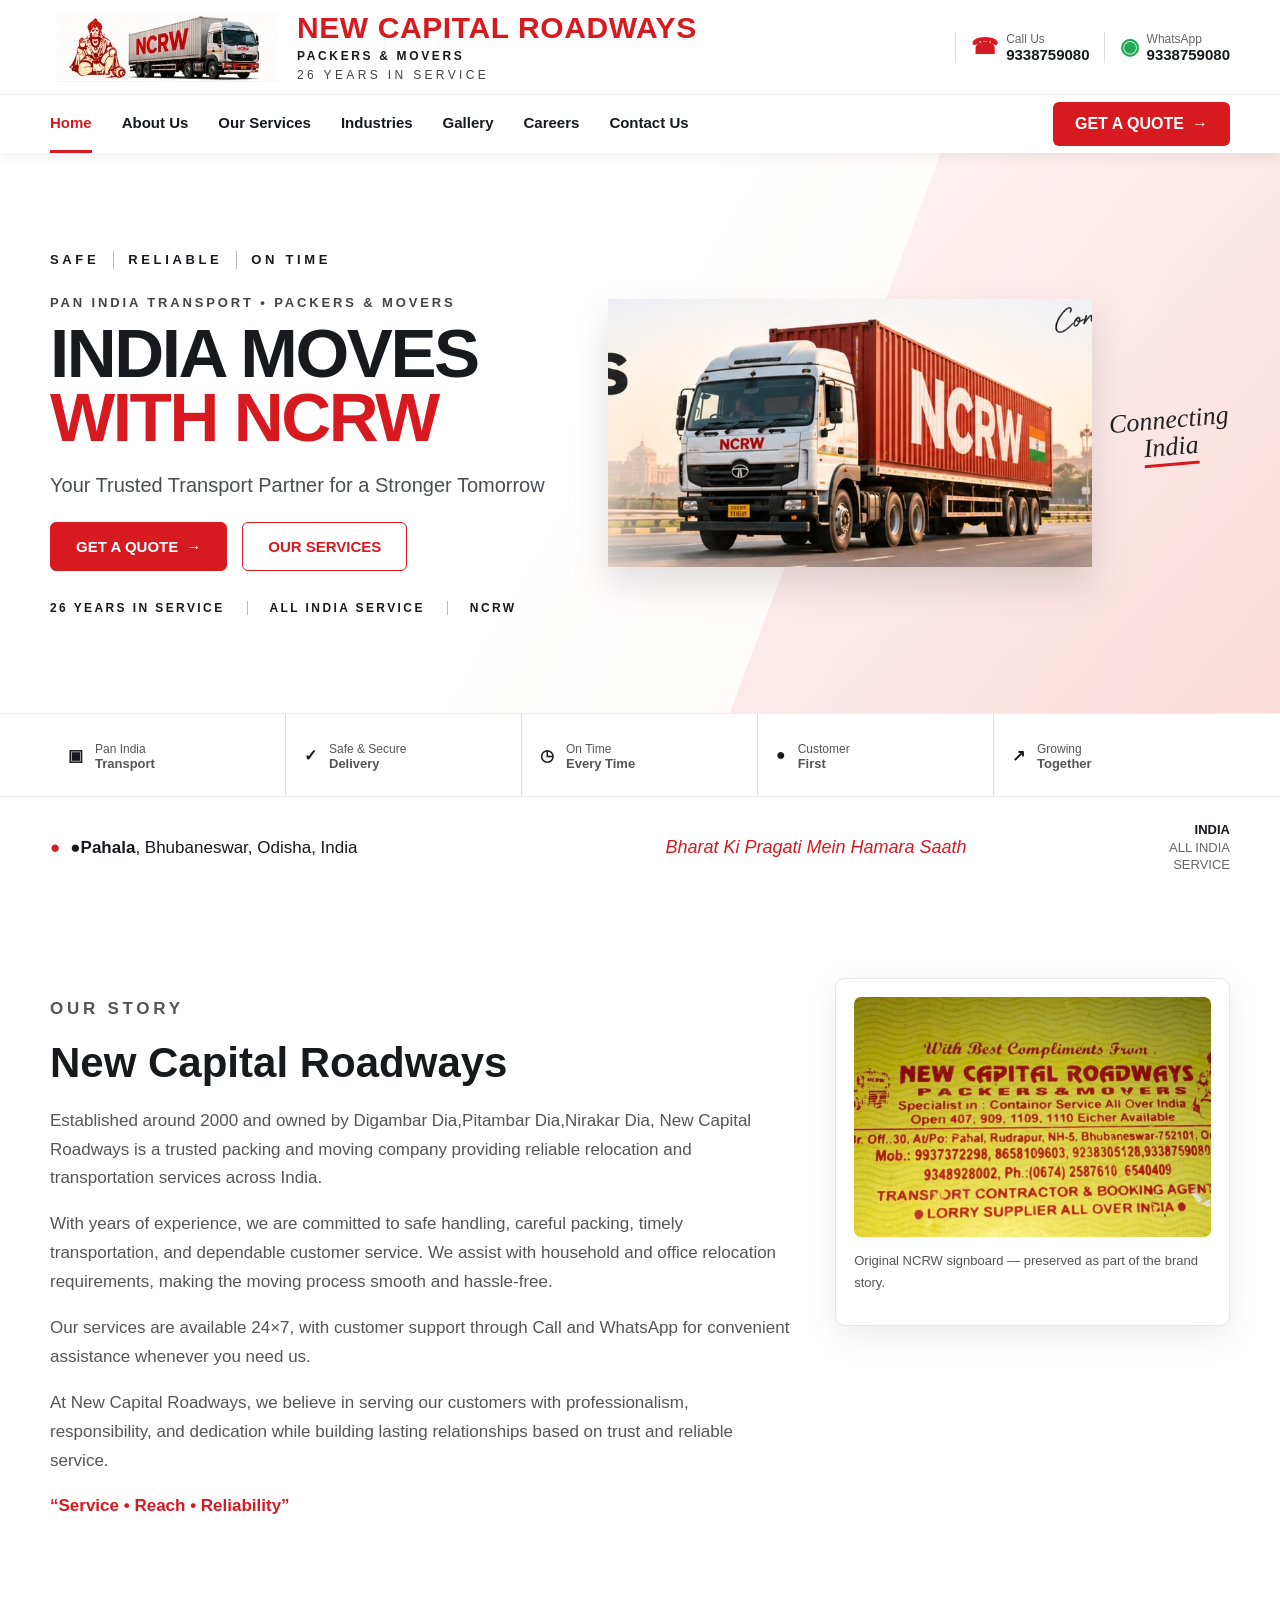
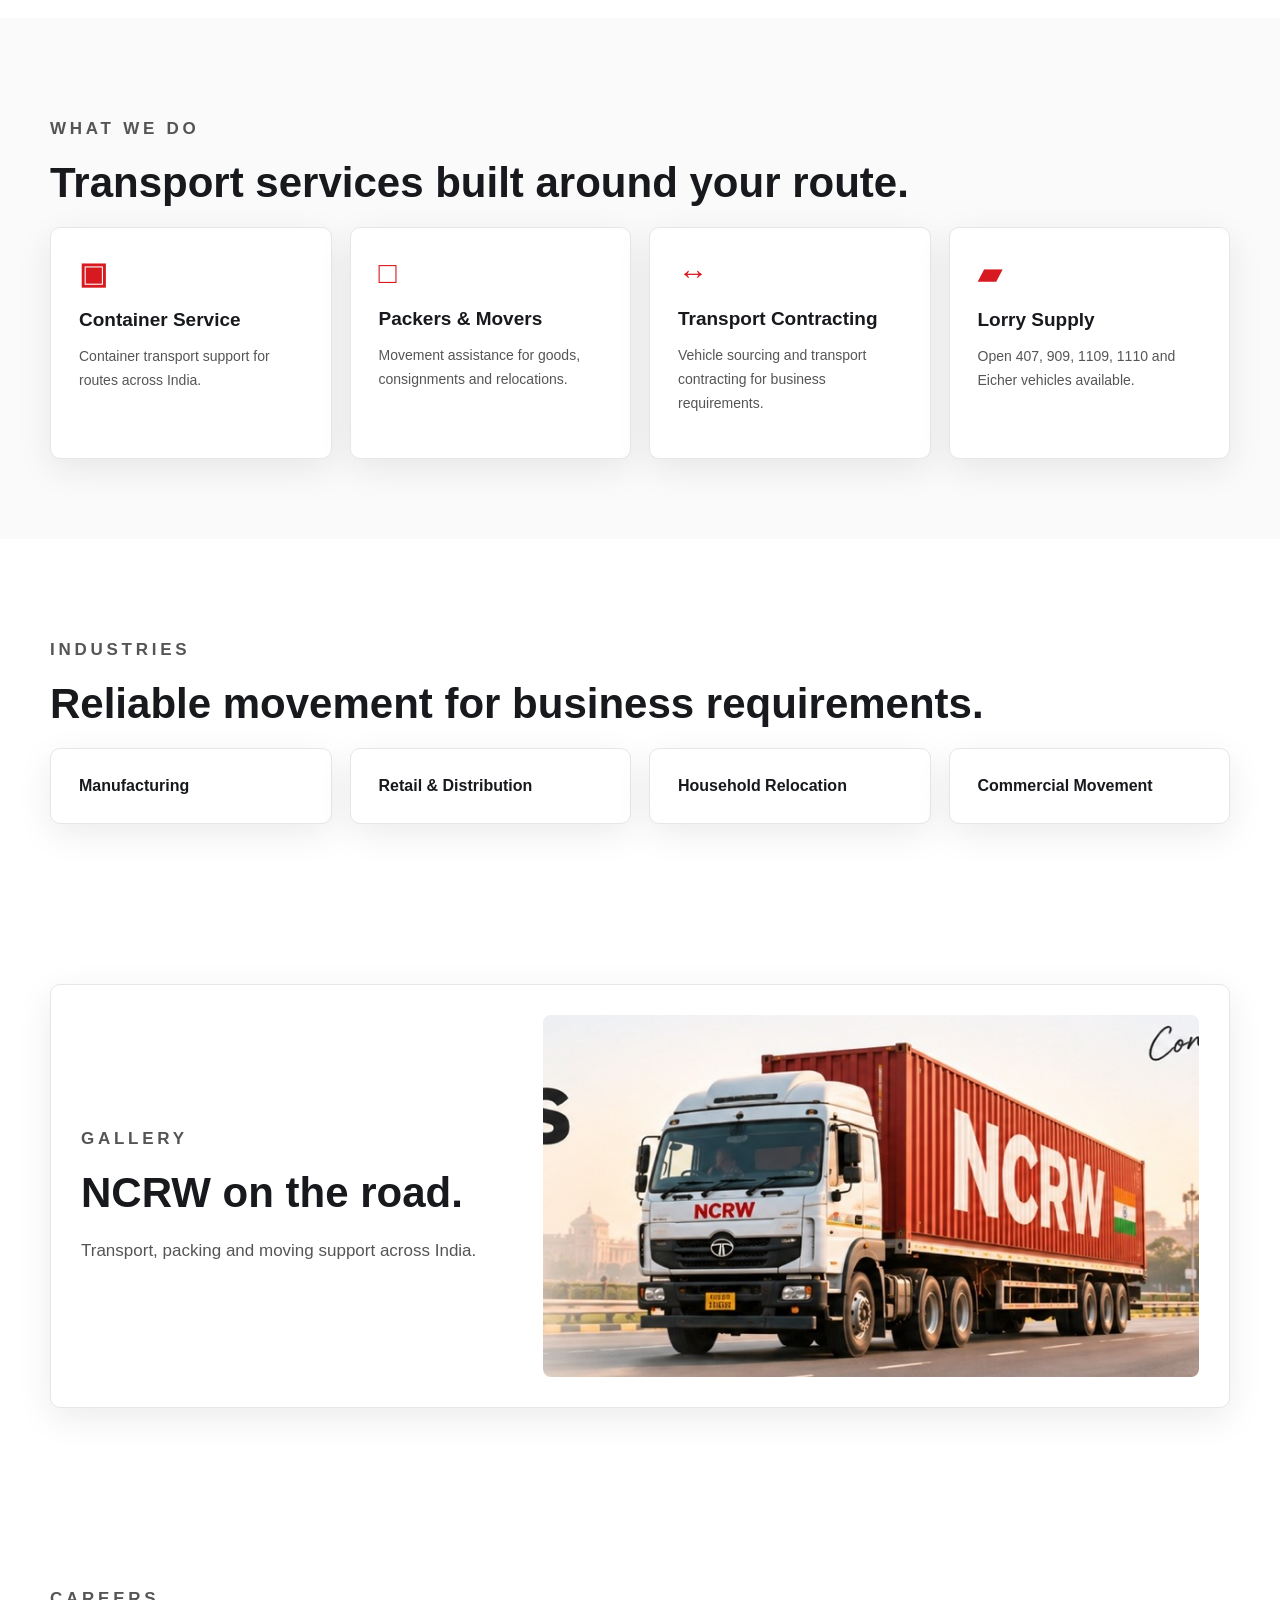
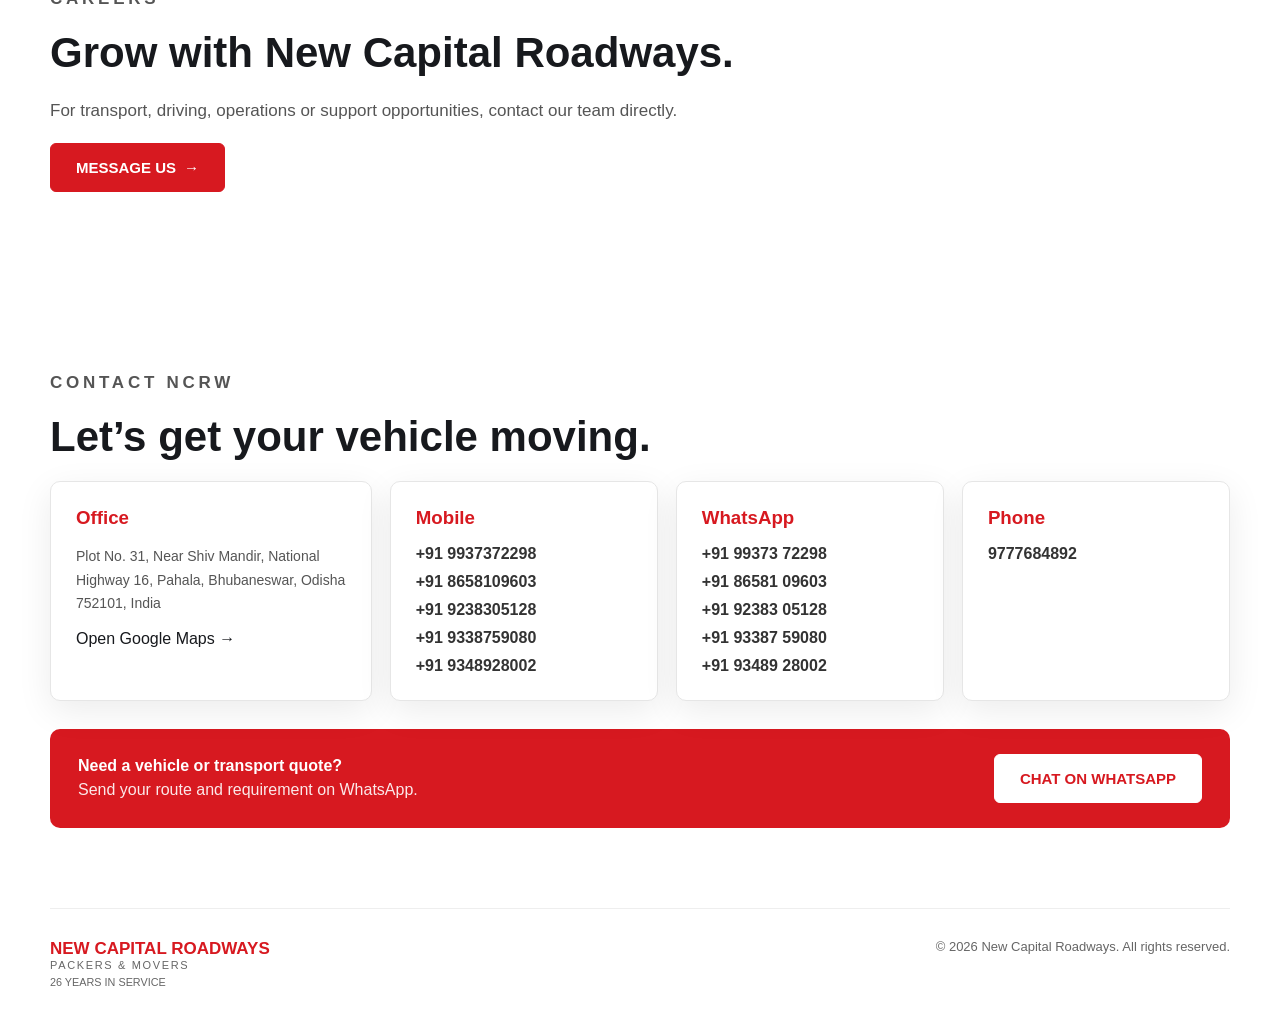
==== index.html @ 682c8ad9 "Update index.html" ====
<!doctype html>
<html lang="en">
<head>
  <meta charset="utf-8">
  <meta name="viewport" content="width=device-width, initial-scale=1">
  <title>New Capital Roadways | Packers & Movers</title>
  <meta name="description" content="New Capital Roadways Packers & Movers — container service, transport contractor, booking agent and lorry supplier across India.">
  <meta name="keywords" content="New Capital Roadways, NCRW, NCRW.in, packers movers, transportation, logistics">
  <meta name="robots" content="index, follow">
  <meta name="theme-color" content="#d71920">
  <link rel="stylesheet" href="style.css">
<link rel="icon" href="/favicon.ico" type="image/x-icon">
</head>
<body>
  <header class="site-header">
    <div class="topbar container">
      <a class="brand-visual" href="#top" aria-label="New Capital Roadways home">
        <img src="[data-uri]" alt="Hanuman and NCRW truck logo">
        <span class="brand-copy">
          <strong>NEW CAPITAL ROADWAYS</strong>
          <small>PACKERS &amp; MOVERS</small>
          <em>26 YEARS IN SERVICE</em>
        </span>
      </a>

      <div class="quick-contact">
        <a class="quick-item call" data-phone href="tel:+919338759080">
          <span class="quick-icon">☎</span>
          <span><small>Call Us</small><b>9338759080</b></span>
        </a>
        <a class="quick-item whatsapp" data-whatsapp href="https://wa.me/919338759080" target="_blank" rel="noopener">
          <span class="quick-icon">◉</span>
          <span><small>WhatsApp</small><b>9338759080</b></span>
        </a>
      </div>

      <button class="menu-btn" aria-label="Open menu" aria-expanded="false">☰</button>
    </div>

    <nav class="main-nav">
      <div class="container nav-inner">
        <div class="nav-links" aria-label="Main navigation">
          <a class="active" href="#top">Home</a>
          <a href="#about">About Us</a>
          <a href="#services">Our Services</a>
          <a href="#industries">Industries</a>
          <a href="#gallery">Gallery</a>
          <a href="#careers">Careers</a>
          <a href="#contact">Contact Us</a>
        </div>
        <a class="nav-quote" data-whatsapp href="https://wa.me/919338759080" target="_blank" rel="noopener">GET A QUOTE <span>→</span></a>
      </div>
    </nav>
  </header>

  <main id="top">
    <section class="hero">
      <div class="hero-bg-shape"></div>
      <div class="container hero-grid">
        <div class="hero-copy">
          <div class="trust-line"><span>SAFE</span><i></i><span>RELIABLE</span><i></i><span>ON TIME</span></div>
          <p class="hero-kicker">PAN INDIA TRANSPORT • PACKERS &amp; MOVERS</p>
          <h1>INDIA MOVES<br><span>WITH NCRW</span></h1>
          <p class="hero-sub">Your Trusted Transport Partner for a Stronger Tomorrow</p>
          <div class="hero-actions">
            <a class="btn primary" data-whatsapp href="https://wa.me/919338759080" target="_blank" rel="noopener">GET A QUOTE <span>→</span></a>
            <a class="btn secondary" href="#services">OUR SERVICES</a>
          </div>
          <div class="hero-service-line">
            <span>26 YEARS IN SERVICE</span>
            <span>ALL INDIA SERVICE</span>
            <span>NCRW</span>
          </div>
        </div>

        <div class="hero-visual">
          <img src="[data-uri]" alt="NCRW container truck on an Indian road">
          <div class="connecting">Connecting<br><span>India</span></div>
        </div>
      </div>
    </section>

    <section class="feature-strip">
      <div class="container feature-grid">
        <div><b>▣</b><span>Pan India<br><strong>Transport</strong></span></div>
        <div><b>✓</b><span>Safe &amp; Secure<br><strong>Delivery</strong></span></div>
        <div><b>◷</b><span>On Time<br><strong>Every Time</strong></span></div>
        <div><b>●</b><span>Customer<br><strong>First</strong></span></div>
        <div><b>↗</b><span>Growing<br><strong>Together</strong></span></div>
      </div>
    </section>

    <section class="location-banner">
      <div class="container location-inner">
        <div class="location"><span>●</span><strong>Pahala</strong>, Bhubaneswar, Odisha, India</div>
        <div class="slogan">Bharat Ki Pragati Mein Hamara Saath</div>
        <div class="india-service">INDIA<br><span>ALL INDIA<br>SERVICE</span></div>
      </div>
    </section>

    <section id="about" class="section">
      <div class="container two-col">
        <div>
          <p class="section-kicker">OUR STORY</p>
          <h2>New Capital Roadways</h2>
          <p>Established around 2000 and owned by Digambar Dia,Pitambar Dia,Nirakar Dia, New Capital Roadways is a trusted packing and moving company providing reliable relocation and transportation services across India.</p>
          <p>With years of experience, we are committed to safe handling, careful packing, timely transportation, and dependable customer service. We assist with household and office relocation requirements, making the moving process smooth and hassle-free.</p>
          <p>Our services are available 24×7, with customer support through Call and WhatsApp for convenient assistance whenever you need us.</p>
          <p>At New Capital Roadways, we believe in serving our customers with professionalism, responsibility, and dedication while building lasting relationships based on trust and reliable service.</p>
          <p class="quote">“Service • Reach • Reliability”</p>
        </div>
        <aside class="legacy-card">
          <img src="original-signboard.jpg" alt="Original New Capital Roadways signboard">
          <p>Original NCRW signboard — preserved as part of the brand story.</p>
        </aside>
      </div>
    </section>

    <section id="services" class="section section-light">
      <div class="container">
        <p class="section-kicker">WHAT WE DO</p>
        <h2>Transport services built around your route.</h2>
        <div class="cards">
          <article class="service-card"><div class="icon">▣</div><h3>Container Service</h3><p>Container transport support for routes across India.</p></article>
          <article class="service-card"><div class="icon">□</div><h3>Packers &amp; Movers</h3><p>Movement assistance for goods, consignments and relocations.</p></article>
          <article class="service-card"><div class="icon">↔</div><h3>Transport Contracting</h3><p>Vehicle sourcing and transport contracting for business requirements.</p></article>
          <article class="service-card"><div class="icon">▰</div><h3>Lorry Supply</h3><p>Open 407, 909, 1109, 1110 and Eicher vehicles available.</p></article>
        </div>
      </div>
    </section>

    <section id="industries" class="section industries">
      <div class="container">
        <p class="section-kicker">INDUSTRIES</p>
        <h2>Reliable movement for business requirements.</h2>
        <div class="industry-grid">
          <div>Manufacturing</div><div>Retail &amp; Distribution</div><div>Household Relocation</div><div>Commercial Movement</div>
        </div>
      </div>
    </section>

    <section id="gallery" class="section gallery-section">
      <div class="container gallery-box">
        <div>
          <p class="section-kicker">GALLERY</p>
          <h2>NCRW on the road.</h2>
          <p>Transport, packing and moving support across India.</p>
        </div>
        <img src="[data-uri]" alt="NCRW container truck">
      </div>
    </section>

    <section id="careers" class="section careers">
      <div class="container">
        <p class="section-kicker">CAREERS</p>
        <h2>Grow with New Capital Roadways.</h2>
        <p>For transport, driving, operations or support opportunities, contact our team directly.</p>
        <a class="btn primary" data-whatsapp href="https://wa.me/919338759080" target="_blank" rel="noopener">MESSAGE US <span>→</span></a>
      </div>
    </section>

    <section id="contact" class="section contact-section">
      <div class="container">
        <p class="section-kicker">CONTACT NCRW</p>
        <h2>Let’s get your vehicle moving.</h2>
        <div class="contact-grid">
          <div class="contact-card">
            <h3>Office</h3>
            <p data-address>Plot No. 31, Near Shiv Mandir, National Highway 16, Pahala, Bhubaneswar, Odisha 752101</p>
            <a class="text-link" data-map href="https://maps.app.goo.gl/Yd5YJ37T7SHEsDhS8?g_st=ac" target="_blank" rel="noopener">Open Google Maps →</a>
          </div>
          <div class="contact-card">
            <h3>Mobile</h3>
            <div class="phone-list" data-phones></div>
          </div>
          <div class="contact-card">
            <h3>WhatsApp</h3>
            <div class="phone-list whatsapp-list">
              <a href="https://wa.me/919937372298" target="_blank" rel="noopener">+91 99373 72298</a>
              <a href="https://wa.me/918658109603" target="_blank" rel="noopener">+91 86581 09603</a>
              <a href="https://wa.me/919238305128" target="_blank" rel="noopener">+91 92383 05128</a>
              <a href="https://wa.me/919338759080" target="_blank" rel="noopener">+91 93387 59080</a>
              <a href="https://wa.me/919348928002" target="_blank" rel="noopener">+91 93489 28002</a>
            </div>
          </div>
          <div class="contact-card">
            <h3>Phone</h3>
            <div class="phone-list" data-landlines></div>
          </div>
        </div>

        <div class="cta">
          <div><strong>Need a vehicle or transport quote?</strong><span>Send your route and requirement on WhatsApp.</span></div>
          <a class="btn primary" data-whatsapp href="https://wa.me/919338759080" target="_blank" rel="noopener">CHAT ON WHATSAPP</a>
        </div>
      </div>
    </section>
  </main>

  <footer>
    <div class="container footer-inner">
      <div class="footer-brand"><strong>NEW CAPITAL ROADWAYS</strong><span>PACKERS &amp; MOVERS</span><small>26 YEARS IN SERVICE</small></div>
      <div>© <span id="year"></span> New Capital Roadways. All rights reserved.</div>
    </div>
  </footer>

  <script src="config.js"></script>
  <script src="script.js"></script>
</body>
</html>
---- style.css ----
:root{--red:#d71920;--dark:#17191d;--muted:#5f6368;--line:#e6e6e6;--soft:#fafafa;--white:#fff;--shadow:0 10px 35px rgba(0,0,0,.08)}
*{box-sizing:border-box}html{scroll-behavior:smooth}body{margin:0;font-family:Arial,Helvetica,sans-serif;color:var(--dark);background:#fff;overflow-x:hidden}img{max-width:100%;display:block}a{color:inherit;text-decoration:none}.container{width:min(1180px,calc(100% - 40px));margin:auto}
.site-header{position:sticky;top:0;z-index:100;background:#fff;box-shadow:0 2px 15px rgba(0,0,0,.08)}
.topbar{min-height:94px;display:flex;align-items:center;gap:20px;padding:12px 0;flex-wrap:nowrap}.brand-visual{display:flex;align-items:center;gap:12px;min-width:0;flex:1}.brand-visual>img{width:235px;height:70px;object-fit:contain;flex:none}.brand-copy{display:flex;flex-direction:column;line-height:1.05;min-width:0}.brand-copy strong{font-size:30px;letter-spacing:.02em;color:var(--red);white-space:nowrap}.brand-copy small{font-weight:700;letter-spacing:.22em;font-size:12px;margin-top:6px}.brand-copy em{font-style:normal;font-size:12px;letter-spacing:.28em;color:#444;margin-top:7px}.quick-contact{display:flex;gap:14px;flex:none}.quick-item{display:flex;align-items:center;gap:8px;padding-left:15px;border-left:1px solid #ddd;white-space:nowrap}.quick-icon{font-size:22px;color:var(--red);font-weight:700}.quick-item.whatsapp .quick-icon{color:#20a956}.quick-item small,.quick-item b{display:block}.quick-item small{font-size:12px;color:#666}.quick-item b{font-size:15px}.main-nav{border-top:1px solid #eee;background:#fff}.nav-inner{min-height:58px;display:flex;align-items:center;justify-content:space-between;gap:20px}.nav-links{display:flex;align-items:center;gap:30px}.nav-links a{font-size:15px;font-weight:700;padding:19px 0;border-bottom:3px solid transparent}.nav-links a:hover,.nav-links a.active{color:var(--red);border-color:var(--red)}.nav-quote,.btn{display:inline-flex;align-items:center;justify-content:center;gap:8px;font-weight:800;border-radius:6px}.nav-quote{background:var(--red);color:#fff;padding:13px 22px;white-space:nowrap}.menu-btn{display:none;border:0;background:var(--red);color:#fff;font-size:22px;border-radius:5px;padding:8px 11px;cursor:pointer}
.hero{position:relative;background:linear-gradient(120deg,#fff 0%,#fff 45%,#fff7f5 100%);overflow:hidden}.hero-bg-shape{position:absolute;right:-12%;top:0;width:55%;height:100%;background:linear-gradient(135deg,rgba(215,25,32,.04),rgba(215,25,32,.13));clip-path:polygon(30% 0,100% 0,100% 100%,0 100%)}.hero-grid{min-height:560px;display:grid;grid-template-columns:minmax(0,.92fr) minmax(0,1.08fr);align-items:center;gap:28px;position:relative}.hero-copy{min-width:0;position:relative;z-index:2}.trust-line{display:flex;align-items:center;gap:14px;letter-spacing:.28em;font-weight:700;font-size:13px;flex-wrap:wrap}.trust-line i{width:1px;height:18px;background:#bbb}.hero-kicker,.section-kicker{font-weight:800;letter-spacing:.22em;color:#444;font-size:13px}.hero-kicker{margin:26px 0 12px}.hero h1{font-size:clamp(50px,5.4vw,72px);line-height:.92;margin:0;font-weight:900;letter-spacing:-.035em}.hero h1 span{color:var(--red)}.hero-sub{font-size:20px;color:#4b4d52;margin:25px 0}.hero-actions{display:flex;gap:15px;flex-wrap:wrap}.btn{padding:15px 25px;border:1px solid var(--red);font-size:15px}.btn.primary{background:var(--red);color:#fff}.btn.secondary{background:#fff;color:var(--red)}.hero-service-line{display:flex;gap:22px;margin-top:30px;font-size:12px;font-weight:800;letter-spacing:.2em;flex-wrap:wrap}.hero-service-line span+span{border-left:1px solid #bbb;padding-left:22px}.hero-visual{display:grid;grid-template-columns:minmax(0,1fr) auto;align-items:center;justify-items:center;gap:18px;min-width:0;position:relative;z-index:1}.hero-visual img{display:block;width:min(100%,620px);max-height:470px;object-fit:contain;filter:drop-shadow(0 18px 18px rgba(0,0,0,.12))}.connecting{font-family:Georgia,serif;font-size:26px;line-height:1.05;font-style:italic;color:#222;text-align:center;white-space:nowrap;transform:rotate(-5deg);align-self:center}.connecting span{border-bottom:3px solid var(--red);padding-bottom:2px}
.feature-strip{border-top:1px solid #eee;border-bottom:1px solid #eee;background:#fff}.feature-grid{display:grid;grid-template-columns:repeat(5,1fr)}.feature-grid>div{padding:25px 18px;display:flex;align-items:center;gap:12px;border-right:1px solid #ddd;min-width:0}.feature-grid>div:last-child{border-right:0}.icon{font-size:30px;color:var(--red);font-weight:900}.feature-grid strong,.feature-grid span{display:block}.feature-grid strong{font-size:13px}.feature-grid span{font-size:12px;color:#555;margin-top:3px}.location-banner{background:#fff}.location-inner{display:grid;grid-template-columns:1.5fr 1fr .55fr;align-items:center;gap:25px;padding:24px 0}.location{font-size:17px;line-height:1.5}.location::before{content:'●';color:var(--red);margin-right:10px}.slogan{font-size:18px;font-style:italic;color:var(--red);text-align:center}.india-service{font-size:13px;font-weight:800;text-align:right;line-height:1.35}.india-service span{font-weight:500;color:#666}
.section{padding:80px 0}.section-light{background:var(--soft)}.two-col{display:grid;grid-template-columns:1.5fr .8fr;gap:45px;align-items:start}.section h2{font-size:42px;line-height:1.05;margin:10px 0 22px}.section p{font-size:17px;line-height:1.7;color:#555}.legacy-card,.service-card,.contact-card,.industry-grid>div,.gallery-box{border:1px solid var(--line);background:#fff;border-radius:10px;box-shadow:var(--shadow)}.legacy-card{padding:18px}.legacy-card img{width:100%;height:240px;object-fit:cover;border-radius:7px}.legacy-card p{font-size:13px}.quote{font-weight:800;color:var(--red)!important}.cards{display:grid;grid-template-columns:repeat(4,1fr);gap:18px}.service-card{padding:28px}.service-card h3{margin:18px 0 8px;font-size:19px}.service-card p{font-size:14px}.industry-grid{display:grid;grid-template-columns:repeat(4,1fr);gap:18px}.industry-grid>div{padding:28px;font-weight:800}.gallery-box{padding:30px;display:grid;grid-template-columns:.8fr 1.2fr;gap:25px;align-items:center}.gallery-box img{width:100%;max-height:380px;object-fit:contain;border-radius:8px}.contact-grid{display:grid;grid-template-columns:1.2fr 1fr 1fr 1fr;gap:18px}.contact-card{padding:25px}.contact-card h3{margin:0 0 16px;color:var(--red)}.contact-card p{font-size:14px}.phone-list{display:flex;flex-direction:column;gap:10px}.phone-list a{font-weight:700;color:#333}.phone-list a:hover{text-decoration:underline;color:var(--red)}.cta{margin-top:28px;background:var(--red);color:#fff;border-radius:10px;padding:25px 28px;display:flex;justify-content:space-between;align-items:center;gap:20px}.cta strong,.cta span{display:block}.cta span{margin-top:6px;opacity:.9}.cta .btn{background:#fff;color:var(--red);border-color:#fff}.footer-inner{padding:30px 0;display:flex;justify-content:space-between;gap:20px;border-top:1px solid #eee;font-size:13px;color:#666}.footer-brand strong,.footer-brand span,.footer-brand small{display:block}.footer-brand strong{color:var(--red);font-size:17px}.footer-brand span{font-size:11px;letter-spacing:.15em}.footer-brand small{margin-top:5px}

/* Tablet: keep the premium desktop feel, but give each block more room. */
@media (max-width:1100px){
  .container{width:min(100% - 32px,980px)}
  .topbar{gap:12px}.brand-visual>img{width:165px;height:64px}.brand-copy strong{font-size:23px}.brand-copy small{font-size:10px}.brand-copy em{font-size:10px}.quick-contact{gap:8px}.quick-item{padding-left:9px}.quick-item b{font-size:13px}.nav-links{gap:18px}.nav-links a{font-size:14px}.nav-quote{padding:12px 16px}
  .hero-grid{grid-template-columns:minmax(0,1fr) minmax(0,1fr);min-height:500px;gap:20px}.hero h1{font-size:clamp(46px,6.5vw,62px)}.hero-sub{font-size:18px}.hero-visual{grid-template-columns:minmax(0,1fr) auto;gap:10px}.hero-visual img{max-height:400px}.connecting{font-size:20px}
  .feature-grid{grid-template-columns:repeat(3,1fr)}.feature-grid>div:nth-child(3){border-right:0}.feature-grid>div:nth-child(4),.feature-grid>div:nth-child(5){border-top:1px solid #ddd}.location-inner{grid-template-columns:1fr 1fr}.india-service{text-align:left}.slogan{text-align:right}
  .cards{grid-template-columns:repeat(2,1fr)}.industry-grid{grid-template-columns:repeat(2,1fr)}.contact-grid{grid-template-columns:repeat(2,1fr)}
}

/* Phone: true mobile layout — no horizontal squeezing of the desktop design. */
@media (max-width:760px){
  .container{width:calc(100% - 24px);max-width:560px}
  .site-header{position:relative}
  .topbar{min-height:0;padding:10px 0 8px;display:grid;grid-template-columns:minmax(0,1fr) auto;gap:8px 10px;align-items:center}
  .brand-visual{min-width:0;gap:7px}.brand-visual>img{width:82px;height:54px}.brand-copy strong{font-size:16px;letter-spacing:0;white-space:normal;line-height:1.05}.brand-copy small{font-size:7.5px;letter-spacing:.12em;margin-top:4px}.brand-copy em{font-size:7.5px;letter-spacing:.13em;margin-top:4px}
  .quick-contact{grid-column:1 / -1;display:grid;grid-template-columns:1fr 1fr;gap:8px;width:100%}.quick-item{border:1px solid #e5e5e5;border-radius:7px;padding:8px 6px;justify-content:center;gap:7px;background:#fff;box-shadow:0 2px 8px rgba(0,0,0,.05)}.quick-icon{font-size:19px;line-height:1}.quick-item small{font-size:9px}.quick-item b{font-size:11px}.menu-btn{display:block;align-self:center}
  .main-nav{border-top:1px solid #eee}.nav-inner{min-height:0;padding:7px 0}.nav-links{display:none;position:absolute;left:12px;right:12px;top:100%;background:#fff;box-shadow:0 12px 25px rgba(0,0,0,.15);border:1px solid #eee;border-radius:8px;padding:6px;flex-direction:column;align-items:stretch;gap:0;z-index:200}.nav-links.open{display:flex}.nav-links a{padding:12px 14px;border-bottom:1px solid #eee;font-size:14px}.nav-links a:last-child{border-bottom:0}.nav-quote{display:none}
  .hero{overflow:hidden}.hero-bg-shape{width:115%;right:-55%;height:48%;top:52%}.hero-grid{display:flex;flex-direction:column;min-height:0;gap:0;padding:38px 0 0}.hero-copy{width:100%;text-align:left}.trust-line{font-size:9px;gap:7px;letter-spacing:.14em}.trust-line i{height:12px}.hero-kicker{font-size:9px;letter-spacing:.11em;margin:16px 0 10px}.hero h1{font-size:clamp(38px,11vw,48px);line-height:.94;letter-spacing:-.04em}.hero-sub{font-size:15px;line-height:1.45;margin:16px 0}.hero-actions{display:grid;grid-template-columns:1fr 1fr;gap:9px}.hero-actions .btn{width:100%;padding:12px 10px;font-size:13px}.hero-service-line{gap:0;justify-content:space-between;margin-top:18px;font-size:8px;letter-spacing:.08em;line-height:1.4}.hero-service-line span+span{padding-left:7px}.hero-visual{width:100%;margin-top:14px;display:flex;flex-direction:column;gap:8px;justify-content:center;align-items:center}.hero-visual img{width:100%;max-height:none;height:auto;max-width:520px}.connecting{font-size:20px;line-height:1.05;transform:none;white-space:normal;text-align:center;margin:0 auto 4px}.connecting span{padding-bottom:1px;border-bottom-width:2px}
  .feature-grid{grid-template-columns:1fr 1fr}.feature-grid>div{padding:15px 10px;gap:8px;border-right:1px solid #ddd!important;border-top:0!important}.feature-grid>div:nth-child(2n){border-right:0!important}.feature-grid>div:nth-child(n+3){border-top:1px solid #ddd!important}.feature-grid>div:last-child{grid-column:1 / -1;border-right:0!important}.feature-grid span{font-size:10px}.feature-grid strong{font-size:11px}.feature-grid b{font-size:22px;color:var(--red)}
  .location-inner{display:flex;flex-direction:column;align-items:flex-start;gap:12px;padding:18px 0}.location{font-size:14px}.slogan{font-size:18px;text-align:left}.india-service{text-align:left;font-size:12px}
  .section{padding:52px 0}.section h2{font-size:30px}.section p{font-size:15px;line-height:1.65}.two-col,.gallery-box{grid-template-columns:1fr}.legacy-card img{height:200px}.cards,.industry-grid,.contact-grid{grid-template-columns:1fr}.service-card,.contact-card{padding:20px}.cta{padding:20px 17px;flex-direction:column;align-items:stretch}.cta .btn{width:100%}.footer-inner{flex-direction:column;padding:25px 0}
}

@media (max-width:390px){
  .container{width:calc(100% - 18px)}.brand-visual>img{width:72px}.brand-copy strong{font-size:14px}.brand-copy small,.brand-copy em{font-size:7px}.quick-item b{font-size:10px}.hero-grid{padding-top:30px}.hero h1{font-size:38px}.hero-actions{grid-template-columns:1fr}.hero-service-line{font-size:7.5px}.hero-visual img{max-height:270px;object-fit:contain}.connecting{font-size:17px}.feature-grid>div{padding:13px 8px}
}
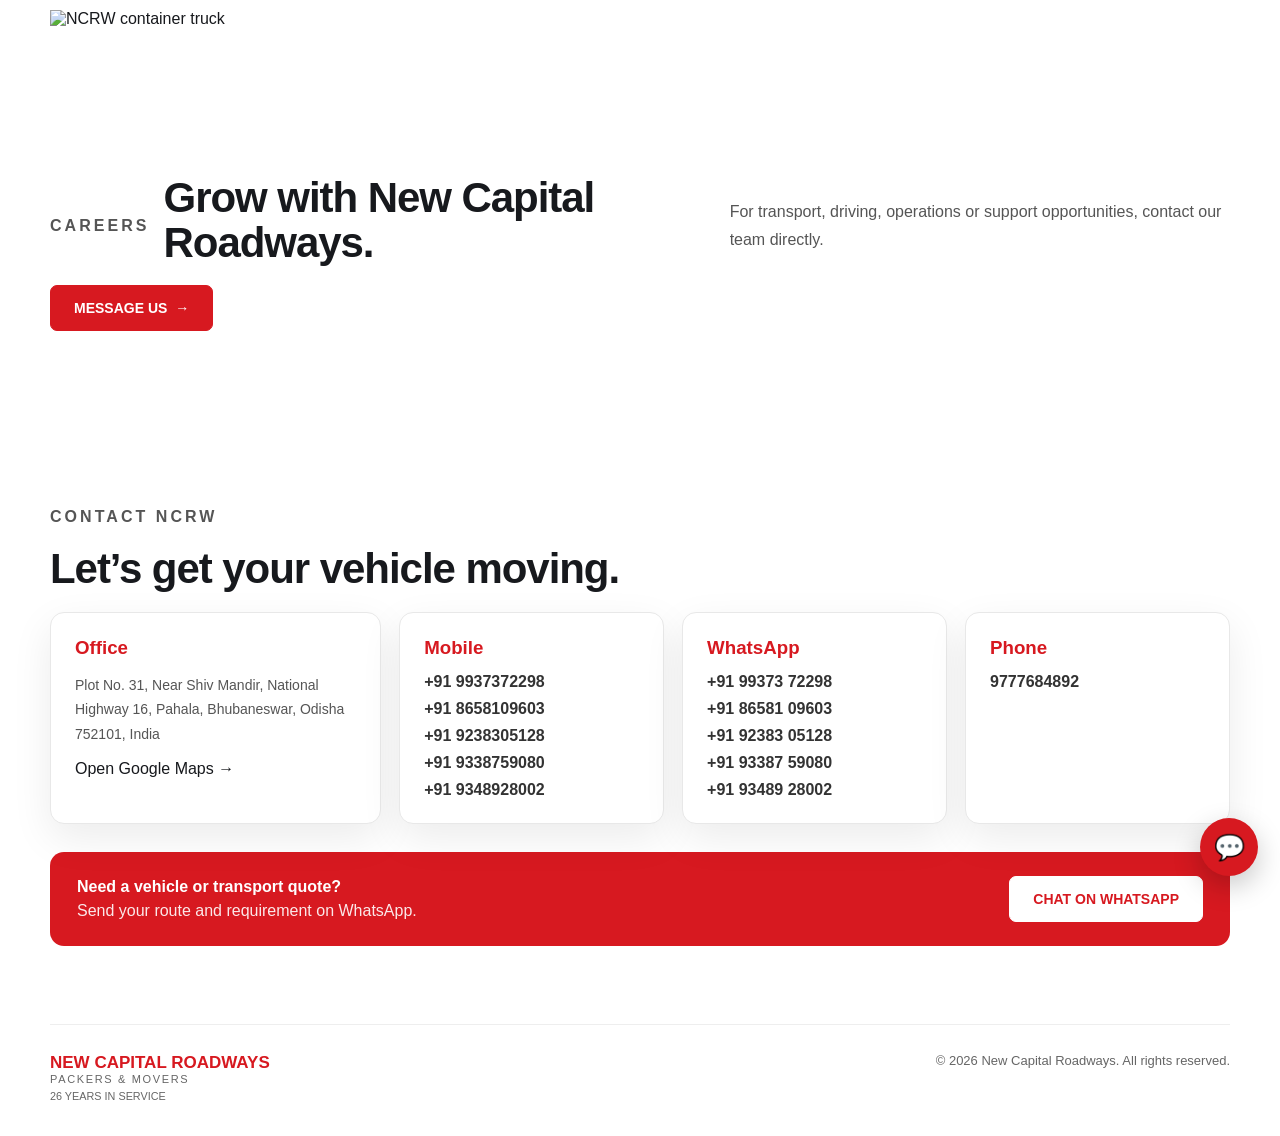
==== commit bd3961b3: "Add files via upload" ====
--- a/index.html
+++ b/index.html
@@ -9,144 +9,14 @@
   <meta name="robots" content="index, follow">
   <meta name="theme-color" content="#d71920">
   <link rel="stylesheet" href="style.css">
-<link rel="icon" href="/favicon.ico" type="image/x-icon">
+  <link rel="stylesheet" href="chatbot.css">
+  <link rel="icon" href="favicon.ico" type="image/x-icon">
 </head>
 <body>
   <header class="site-header">
     <div class="topbar container">
       <a class="brand-visual" href="#top" aria-label="New Capital Roadways home">
-        <img src="[data-uri]" alt="Hanuman and NCRW truck logo">
-        <span class="brand-copy">
-          <strong>NEW CAPITAL ROADWAYS</strong>
-          <small>PACKERS &amp; MOVERS</small>
-          <em>26 YEARS IN SERVICE</em>
-        </span>
-      </a>
-
-      <div class="quick-contact">
-        <a class="quick-item call" data-phone href="tel:+919338759080">
-          <span class="quick-icon">☎</span>
-          <span><small>Call Us</small><b>9338759080</b></span>
-        </a>
-        <a class="quick-item whatsapp" data-whatsapp href="https://wa.me/919338759080" target="_blank" rel="noopener">
-          <span class="quick-icon">◉</span>
-          <span><small>WhatsApp</small><b>9338759080</b></span>
-        </a>
-      </div>
-
-      <button class="menu-btn" aria-label="Open menu" aria-expanded="false">☰</button>
-    </div>
-
-    <nav class="main-nav">
-      <div class="container nav-inner">
-        <div class="nav-links" aria-label="Main navigation">
-          <a class="active" href="#top">Home</a>
-          <a href="#about">About Us</a>
-          <a href="#services">Our Services</a>
-          <a href="#industries">Industries</a>
-          <a href="#gallery">Gallery</a>
-          <a href="#careers">Careers</a>
-          <a href="#contact">Contact Us</a>
-        </div>
-        <a class="nav-quote" data-whatsapp href="https://wa.me/919338759080" target="_blank" rel="noopener">GET A QUOTE <span>→</span></a>
-      </div>
-    </nav>
-  </header>
-
-  <main id="top">
-    <section class="hero">
-      <div class="hero-bg-shape"></div>
-      <div class="container hero-grid">
-        <div class="hero-copy">
-          <div class="trust-line"><span>SAFE</span><i></i><span>RELIABLE</span><i></i><span>ON TIME</span></div>
-          <p class="hero-kicker">PAN INDIA TRANSPORT • PACKERS &amp; MOVERS</p>
-          <h1>INDIA MOVES<br><span>WITH NCRW</span></h1>
-          <p class="hero-sub">Your Trusted Transport Partner for a Stronger Tomorrow</p>
-          <div class="hero-actions">
-            <a class="btn primary" data-whatsapp href="https://wa.me/919338759080" target="_blank" rel="noopener">GET A QUOTE <span>→</span></a>
-            <a class="btn secondary" href="#services">OUR SERVICES</a>
-          </div>
-          <div class="hero-service-line">
-            <span>26 YEARS IN SERVICE</span>
-            <span>ALL INDIA SERVICE</span>
-            <span>NCRW</span>
-          </div>
-        </div>
-
-        <div class="hero-visual">
-          <img src="[data-uri]" alt="NCRW container truck on an Indian road">
-          <div class="connecting">Connecting<br><span>India</span></div>
-        </div>
-      </div>
-    </section>
-
-    <section class="feature-strip">
-      <div class="container feature-grid">
-        <div><b>▣</b><span>Pan India<br><strong>Transport</strong></span></div>
-        <div><b>✓</b><span>Safe &amp; Secure<br><strong>Delivery</strong></span></div>
-        <div><b>◷</b><span>On Time<br><strong>Every Time</strong></span></div>
-        <div><b>●</b><span>Customer<br><strong>First</strong></span></div>
-        <div><b>↗</b><span>Growing<br><strong>Together</strong></span></div>
-      </div>
-    </section>
-
-    <section class="location-banner">
-      <div class="container location-inner">
-        <div class="location"><span>●</span><strong>Pahala</strong>, Bhubaneswar, Odisha, India</div>
-        <div class="slogan">Bharat Ki Pragati Mein Hamara Saath</div>
-        <div class="india-service">INDIA<br><span>ALL INDIA<br>SERVICE</span></div>
-      </div>
-    </section>
-
-    <section id="about" class="section">
-      <div class="container two-col">
-        <div>
-          <p class="section-kicker">OUR STORY</p>
-          <h2>New Capital Roadways</h2>
-          <p>Established around 2000 and owned by Digambar Dia,Pitambar Dia,Nirakar Dia, New Capital Roadways is a trusted packing and moving company providing reliable relocation and transportation services across India.</p>
-          <p>With years of experience, we are committed to safe handling, careful packing, timely transportation, and dependable customer service. We assist with household and office relocation requirements, making the moving process smooth and hassle-free.</p>
-          <p>Our services are available 24×7, with customer support through Call and WhatsApp for convenient assistance whenever you need us.</p>
-          <p>At New Capital Roadways, we believe in serving our customers with professionalism, responsibility, and dedication while building lasting relationships based on trust and reliable service.</p>
-          <p class="quote">“Service • Reach • Reliability”</p>
-        </div>
-        <aside class="legacy-card">
-          <img src="original-signboard.jpg" alt="Original New Capital Roadways signboard">
-          <p>Original NCRW signboard — preserved as part of the brand story.</p>
-        </aside>
-      </div>
-    </section>
-
-    <section id="services" class="section section-light">
-      <div class="container">
-        <p class="section-kicker">WHAT WE DO</p>
-        <h2>Transport services built around your route.</h2>
-        <div class="cards">
-          <article class="service-card"><div class="icon">▣</div><h3>Container Service</h3><p>Container transport support for routes across India.</p></article>
-          <article class="service-card"><div class="icon">□</div><h3>Packers &amp; Movers</h3><p>Movement assistance for goods, consignments and relocations.</p></article>
-          <article class="service-card"><div class="icon">↔</div><h3>Transport Contracting</h3><p>Vehicle sourcing and transport contracting for business requirements.</p></article>
-          <article class="service-card"><div class="icon">▰</div><h3>Lorry Supply</h3><p>Open 407, 909, 1109, 1110 and Eicher vehicles available.</p></article>
-        </div>
-      </div>
-    </section>
-
-    <section id="industries" class="section industries">
-      <div class="container">
-        <p class="section-kicker">INDUSTRIES</p>
-        <h2>Reliable movement for business requirements.</h2>
-        <div class="industry-grid">
-          <div>Manufacturing</div><div>Retail &amp; Distribution</div><div>Household Relocation</div><div>Commercial Movement</div>
-        </div>
-      </div>
-    </section>
-
-    <section id="gallery" class="section gallery-section">
-      <div class="container gallery-box">
-        <div>
-          <p class="section-kicker">GALLERY</p>
-          <h2>NCRW on the road.</h2>
-          <p>Transport, packing and moving support across India.</p>
-        </div>
-        <img src="[data-uri]" alt="NCRW container truck">
+        <img src="assets/ncrw-truck-hero.png" alt="NCRW container truck">
       </div>
     </section>
 
@@ -204,7 +74,13 @@
     </div>
   </footer>
 
+  <div class="mobile-actions" aria-label="Quick contact">
+    <a class="call" data-phone href="tel:+919338759080">☎ CALL</a>
+    <a class="wa" data-whatsapp href="https://wa.me/919338759080" target="_blank" rel="noopener">◉ WHATSAPP</a>
+    <a class="quote" data-whatsapp href="https://wa.me/919338759080" target="_blank" rel="noopener">GET A QUOTE</a>
+  </div>
   <script src="config.js"></script>
   <script src="script.js"></script>
+  <script src="chatbot.js"></script>
 </body>
 </html>
--- a/style.css
+++ b/style.css
@@ -1,34 +1,97 @@
-:root{--red:#d71920;--dark:#17191d;--muted:#5f6368;--line:#e6e6e6;--soft:#fafafa;--white:#fff;--shadow:0 10px 35px rgba(0,0,0,.08)}
-*{box-sizing:border-box}html{scroll-behavior:smooth}body{margin:0;font-family:Arial,Helvetica,sans-serif;color:var(--dark);background:#fff;overflow-x:hidden}img{max-width:100%;display:block}a{color:inherit;text-decoration:none}.container{width:min(1180px,calc(100% - 40px));margin:auto}
-.site-header{position:sticky;top:0;z-index:100;background:#fff;box-shadow:0 2px 15px rgba(0,0,0,.08)}
-.topbar{min-height:94px;display:flex;align-items:center;gap:20px;padding:12px 0;flex-wrap:nowrap}.brand-visual{display:flex;align-items:center;gap:12px;min-width:0;flex:1}.brand-visual>img{width:235px;height:70px;object-fit:contain;flex:none}.brand-copy{display:flex;flex-direction:column;line-height:1.05;min-width:0}.brand-copy strong{font-size:30px;letter-spacing:.02em;color:var(--red);white-space:nowrap}.brand-copy small{font-weight:700;letter-spacing:.22em;font-size:12px;margin-top:6px}.brand-copy em{font-style:normal;font-size:12px;letter-spacing:.28em;color:#444;margin-top:7px}.quick-contact{display:flex;gap:14px;flex:none}.quick-item{display:flex;align-items:center;gap:8px;padding-left:15px;border-left:1px solid #ddd;white-space:nowrap}.quick-icon{font-size:22px;color:var(--red);font-weight:700}.quick-item.whatsapp .quick-icon{color:#20a956}.quick-item small,.quick-item b{display:block}.quick-item small{font-size:12px;color:#666}.quick-item b{font-size:15px}.main-nav{border-top:1px solid #eee;background:#fff}.nav-inner{min-height:58px;display:flex;align-items:center;justify-content:space-between;gap:20px}.nav-links{display:flex;align-items:center;gap:30px}.nav-links a{font-size:15px;font-weight:700;padding:19px 0;border-bottom:3px solid transparent}.nav-links a:hover,.nav-links a.active{color:var(--red);border-color:var(--red)}.nav-quote,.btn{display:inline-flex;align-items:center;justify-content:center;gap:8px;font-weight:800;border-radius:6px}.nav-quote{background:var(--red);color:#fff;padding:13px 22px;white-space:nowrap}.menu-btn{display:none;border:0;background:var(--red);color:#fff;font-size:22px;border-radius:5px;padding:8px 11px;cursor:pointer}
-.hero{position:relative;background:linear-gradient(120deg,#fff 0%,#fff 45%,#fff7f5 100%);overflow:hidden}.hero-bg-shape{position:absolute;right:-12%;top:0;width:55%;height:100%;background:linear-gradient(135deg,rgba(215,25,32,.04),rgba(215,25,32,.13));clip-path:polygon(30% 0,100% 0,100% 100%,0 100%)}.hero-grid{min-height:560px;display:grid;grid-template-columns:minmax(0,.92fr) minmax(0,1.08fr);align-items:center;gap:28px;position:relative}.hero-copy{min-width:0;position:relative;z-index:2}.trust-line{display:flex;align-items:center;gap:14px;letter-spacing:.28em;font-weight:700;font-size:13px;flex-wrap:wrap}.trust-line i{width:1px;height:18px;background:#bbb}.hero-kicker,.section-kicker{font-weight:800;letter-spacing:.22em;color:#444;font-size:13px}.hero-kicker{margin:26px 0 12px}.hero h1{font-size:clamp(50px,5.4vw,72px);line-height:.92;margin:0;font-weight:900;letter-spacing:-.035em}.hero h1 span{color:var(--red)}.hero-sub{font-size:20px;color:#4b4d52;margin:25px 0}.hero-actions{display:flex;gap:15px;flex-wrap:wrap}.btn{padding:15px 25px;border:1px solid var(--red);font-size:15px}.btn.primary{background:var(--red);color:#fff}.btn.secondary{background:#fff;color:var(--red)}.hero-service-line{display:flex;gap:22px;margin-top:30px;font-size:12px;font-weight:800;letter-spacing:.2em;flex-wrap:wrap}.hero-service-line span+span{border-left:1px solid #bbb;padding-left:22px}.hero-visual{display:grid;grid-template-columns:minmax(0,1fr) auto;align-items:center;justify-items:center;gap:18px;min-width:0;position:relative;z-index:1}.hero-visual img{display:block;width:min(100%,620px);max-height:470px;object-fit:contain;filter:drop-shadow(0 18px 18px rgba(0,0,0,.12))}.connecting{font-family:Georgia,serif;font-size:26px;line-height:1.05;font-style:italic;color:#222;text-align:center;white-space:nowrap;transform:rotate(-5deg);align-self:center}.connecting span{border-bottom:3px solid var(--red);padding-bottom:2px}
-.feature-strip{border-top:1px solid #eee;border-bottom:1px solid #eee;background:#fff}.feature-grid{display:grid;grid-template-columns:repeat(5,1fr)}.feature-grid>div{padding:25px 18px;display:flex;align-items:center;gap:12px;border-right:1px solid #ddd;min-width:0}.feature-grid>div:last-child{border-right:0}.icon{font-size:30px;color:var(--red);font-weight:900}.feature-grid strong,.feature-grid span{display:block}.feature-grid strong{font-size:13px}.feature-grid span{font-size:12px;color:#555;margin-top:3px}.location-banner{background:#fff}.location-inner{display:grid;grid-template-columns:1.5fr 1fr .55fr;align-items:center;gap:25px;padding:24px 0}.location{font-size:17px;line-height:1.5}.location::before{content:'●';color:var(--red);margin-right:10px}.slogan{font-size:18px;font-style:italic;color:var(--red);text-align:center}.india-service{font-size:13px;font-weight:800;text-align:right;line-height:1.35}.india-service span{font-weight:500;color:#666}
-.section{padding:80px 0}.section-light{background:var(--soft)}.two-col{display:grid;grid-template-columns:1.5fr .8fr;gap:45px;align-items:start}.section h2{font-size:42px;line-height:1.05;margin:10px 0 22px}.section p{font-size:17px;line-height:1.7;color:#555}.legacy-card,.service-card,.contact-card,.industry-grid>div,.gallery-box{border:1px solid var(--line);background:#fff;border-radius:10px;box-shadow:var(--shadow)}.legacy-card{padding:18px}.legacy-card img{width:100%;height:240px;object-fit:cover;border-radius:7px}.legacy-card p{font-size:13px}.quote{font-weight:800;color:var(--red)!important}.cards{display:grid;grid-template-columns:repeat(4,1fr);gap:18px}.service-card{padding:28px}.service-card h3{margin:18px 0 8px;font-size:19px}.service-card p{font-size:14px}.industry-grid{display:grid;grid-template-columns:repeat(4,1fr);gap:18px}.industry-grid>div{padding:28px;font-weight:800}.gallery-box{padding:30px;display:grid;grid-template-columns:.8fr 1.2fr;gap:25px;align-items:center}.gallery-box img{width:100%;max-height:380px;object-fit:contain;border-radius:8px}.contact-grid{display:grid;grid-template-columns:1.2fr 1fr 1fr 1fr;gap:18px}.contact-card{padding:25px}.contact-card h3{margin:0 0 16px;color:var(--red)}.contact-card p{font-size:14px}.phone-list{display:flex;flex-direction:column;gap:10px}.phone-list a{font-weight:700;color:#333}.phone-list a:hover{text-decoration:underline;color:var(--red)}.cta{margin-top:28px;background:var(--red);color:#fff;border-radius:10px;padding:25px 28px;display:flex;justify-content:space-between;align-items:center;gap:20px}.cta strong,.cta span{display:block}.cta span{margin-top:6px;opacity:.9}.cta .btn{background:#fff;color:var(--red);border-color:#fff}.footer-inner{padding:30px 0;display:flex;justify-content:space-between;gap:20px;border-top:1px solid #eee;font-size:13px;color:#666}.footer-brand strong,.footer-brand span,.footer-brand small{display:block}.footer-brand strong{color:var(--red);font-size:17px}.footer-brand span{font-size:11px;letter-spacing:.15em}.footer-brand small{margin-top:5px}
+:root{
+  --red:#d71920;--red-dark:#b90f16;--ink:#17191d;--muted:#60646b;--line:#e8e8e8;
+  --soft:#f8f8f8;--white:#fff;--shadow:0 14px 40px rgba(0,0,0,.08);--radius:14px;
+}
+*{box-sizing:border-box}
+html{scroll-behavior:smooth;scroll-padding-top:125px}
+body{margin:0;font-family:Arial,Helvetica,sans-serif;color:var(--ink);background:#fff;overflow-x:hidden}
+img{max-width:100%;display:block}
+a{color:inherit;text-decoration:none}
+button{font:inherit}
+.container{width:min(1180px,calc(100% - 40px));margin-inline:auto}
 
-/* Tablet: keep the premium desktop feel, but give each block more room. */
+/* ---------- HEADER ---------- */
+.site-header{position:sticky;top:0;z-index:1000;background:#fff;box-shadow:0 2px 18px rgba(0,0,0,.07)}
+.topbar{min-height:88px;display:grid;grid-template-columns:minmax(0,1fr) auto;align-items:center;gap:22px;padding:10px 0}
+.brand-visual{display:flex;align-items:center;gap:14px;min-width:0}
+.brand-visual>img{width:225px;height:68px;object-fit:contain;flex:none}
+.brand-copy{display:flex;flex-direction:column;line-height:1.04;min-width:0}
+.brand-copy strong{font-size:clamp(22px,2.4vw,31px);letter-spacing:.015em;color:var(--red);white-space:nowrap}
+.brand-copy small{font-weight:800;letter-spacing:.22em;font-size:11px;margin-top:7px}
+.brand-copy em{font-style:normal;font-size:11px;letter-spacing:.30em;color:#444;margin-top:7px}
+.quick-contact{display:flex;gap:10px}
+.quick-item{display:flex;align-items:center;gap:9px;padding:8px 12px;border-left:1px solid #ddd;white-space:nowrap;border-radius:8px}
+.quick-item:hover{background:#fafafa}
+.quick-icon{font-size:21px;color:var(--red);font-weight:700}
+.quick-item.whatsapp .quick-icon{color:#20a956}
+.quick-item small,.quick-item b{display:block}.quick-item small{font-size:11px;color:#666}.quick-item b{font-size:14px}
+.main-nav{border-top:1px solid #eee;background:#fff}.nav-inner{min-height:56px;display:flex;align-items:center;justify-content:space-between;gap:20px}
+.nav-links{display:flex;align-items:center;gap:27px}.nav-links a{font-size:14px;font-weight:800;padding:18px 0;border-bottom:3px solid transparent;transition:.2s ease}
+.nav-links a:hover,.nav-links a.active{color:var(--red);border-color:var(--red)}
+.nav-quote,.btn{display:inline-flex;align-items:center;justify-content:center;gap:8px;font-weight:800;border-radius:7px;transition:transform .18s ease,background .18s ease,box-shadow .18s ease}
+.nav-quote{background:var(--red);color:#fff;padding:12px 21px;white-space:nowrap}.nav-quote:hover,.btn.primary:hover{background:var(--red-dark);transform:translateY(-1px);box-shadow:0 8px 20px rgba(215,25,32,.18)}
+.menu-btn{display:none;border:0;background:var(--red);color:#fff;font-size:21px;border-radius:7px;padding:8px 11px;cursor:pointer}
+
+/* ---------- HERO ---------- */
+.hero{position:relative;background:linear-gradient(120deg,#fff 0%,#fff 52%,#fff6f4 100%);overflow:hidden}
+.hero-bg-shape{position:absolute;right:-9%;top:0;width:53%;height:100%;background:linear-gradient(135deg,rgba(215,25,32,.025),rgba(215,25,32,.12));clip-path:polygon(28% 0,100% 0,100% 100%,0 100%);pointer-events:none}
+.hero-grid{min-height:565px;display:grid;grid-template-columns:minmax(0,.92fr) minmax(0,1.08fr);align-items:center;gap:46px;position:relative;padding:42px 0}
+.hero-copy{min-width:0;position:relative;z-index:2}
+.trust-line{display:flex;align-items:center;gap:12px;letter-spacing:.25em;font-weight:800;font-size:12px;flex-wrap:wrap}.trust-line i{width:1px;height:17px;background:#bbb}
+.hero-kicker,.section-kicker{font-weight:800;letter-spacing:.19em;color:#555;font-size:12px}.hero-kicker{margin:24px 0 12px}
+.hero h1{font-size:clamp(50px,5vw,68px);line-height:.92;margin:0;font-weight:900;letter-spacing:-.045em;max-width:650px}.hero h1 span{color:var(--red)}
+.hero-sub{font-size:19px;color:#4b4d52;line-height:1.45;margin:23px 0}.hero-actions{display:flex;gap:12px;flex-wrap:wrap}
+.btn{padding:14px 23px;border:1px solid var(--red);font-size:14px}.btn.primary{background:var(--red);color:#fff}.btn.secondary{background:#fff;color:var(--red)}
+.hero-service-line{display:flex;gap:0;margin-top:28px;font-size:11px;font-weight:800;letter-spacing:.17em;flex-wrap:wrap;line-height:1.4}.hero-service-line span+span{border-left:1px solid #bbb;padding-left:18px;margin-left:18px}
+.hero-visual{min-width:0;position:relative;z-index:1;display:flex;flex-direction:column;align-items:center;justify-content:center;gap:13px}
+.hero-photo-frame{width:100%;max-width:650px;display:flex;align-items:center;justify-content:center;min-height:410px;border-radius:16px;overflow:hidden;background:rgba(255,255,255,.58)}
+.hero-visual img{width:100%;max-width:650px;max-height:440px;height:auto;object-fit:contain;filter:drop-shadow(0 18px 18px rgba(0,0,0,.12))}
+.connecting{font-family:Georgia,serif;font-size:22px;line-height:1.05;font-style:italic;color:#222;text-align:center;white-space:normal;transform:none;position:relative;z-index:2}
+.connecting span{border-bottom:3px solid var(--red);padding-bottom:2px}
+
+/* ---------- VALUE STRIP ---------- */
+.feature-strip{border-top:1px solid #eee;border-bottom:1px solid #eee;background:#fff}.feature-grid{display:grid;grid-template-columns:repeat(5,1fr)}
+.feature-grid>div{padding:22px 17px;display:flex;align-items:center;gap:11px;border-right:1px solid #ddd;min-width:0}.feature-grid>div:last-child{border-right:0}
+.feature-grid b{font-size:28px;color:var(--red);line-height:1}.feature-grid strong,.feature-grid span{display:block}.feature-grid strong{font-size:12px}.feature-grid span{font-size:11px;color:#555;margin-top:2px}
+.location-banner{background:#fff}.location-inner{display:grid;grid-template-columns:1.55fr 1fr .55fr;align-items:center;gap:24px;padding:22px 0}.location{font-size:16px;line-height:1.5}.location>span{color:var(--red);margin-right:9px}.slogan{font-size:17px;font-style:italic;color:var(--red);text-align:center}.india-service{font-size:12px;font-weight:800;text-align:right;line-height:1.35}.india-service span{font-weight:500;color:#666}
+
+/* ---------- CONTENT ---------- */
+.section{padding:78px 0}.section-light{background:var(--soft)}.two-col{display:grid;grid-template-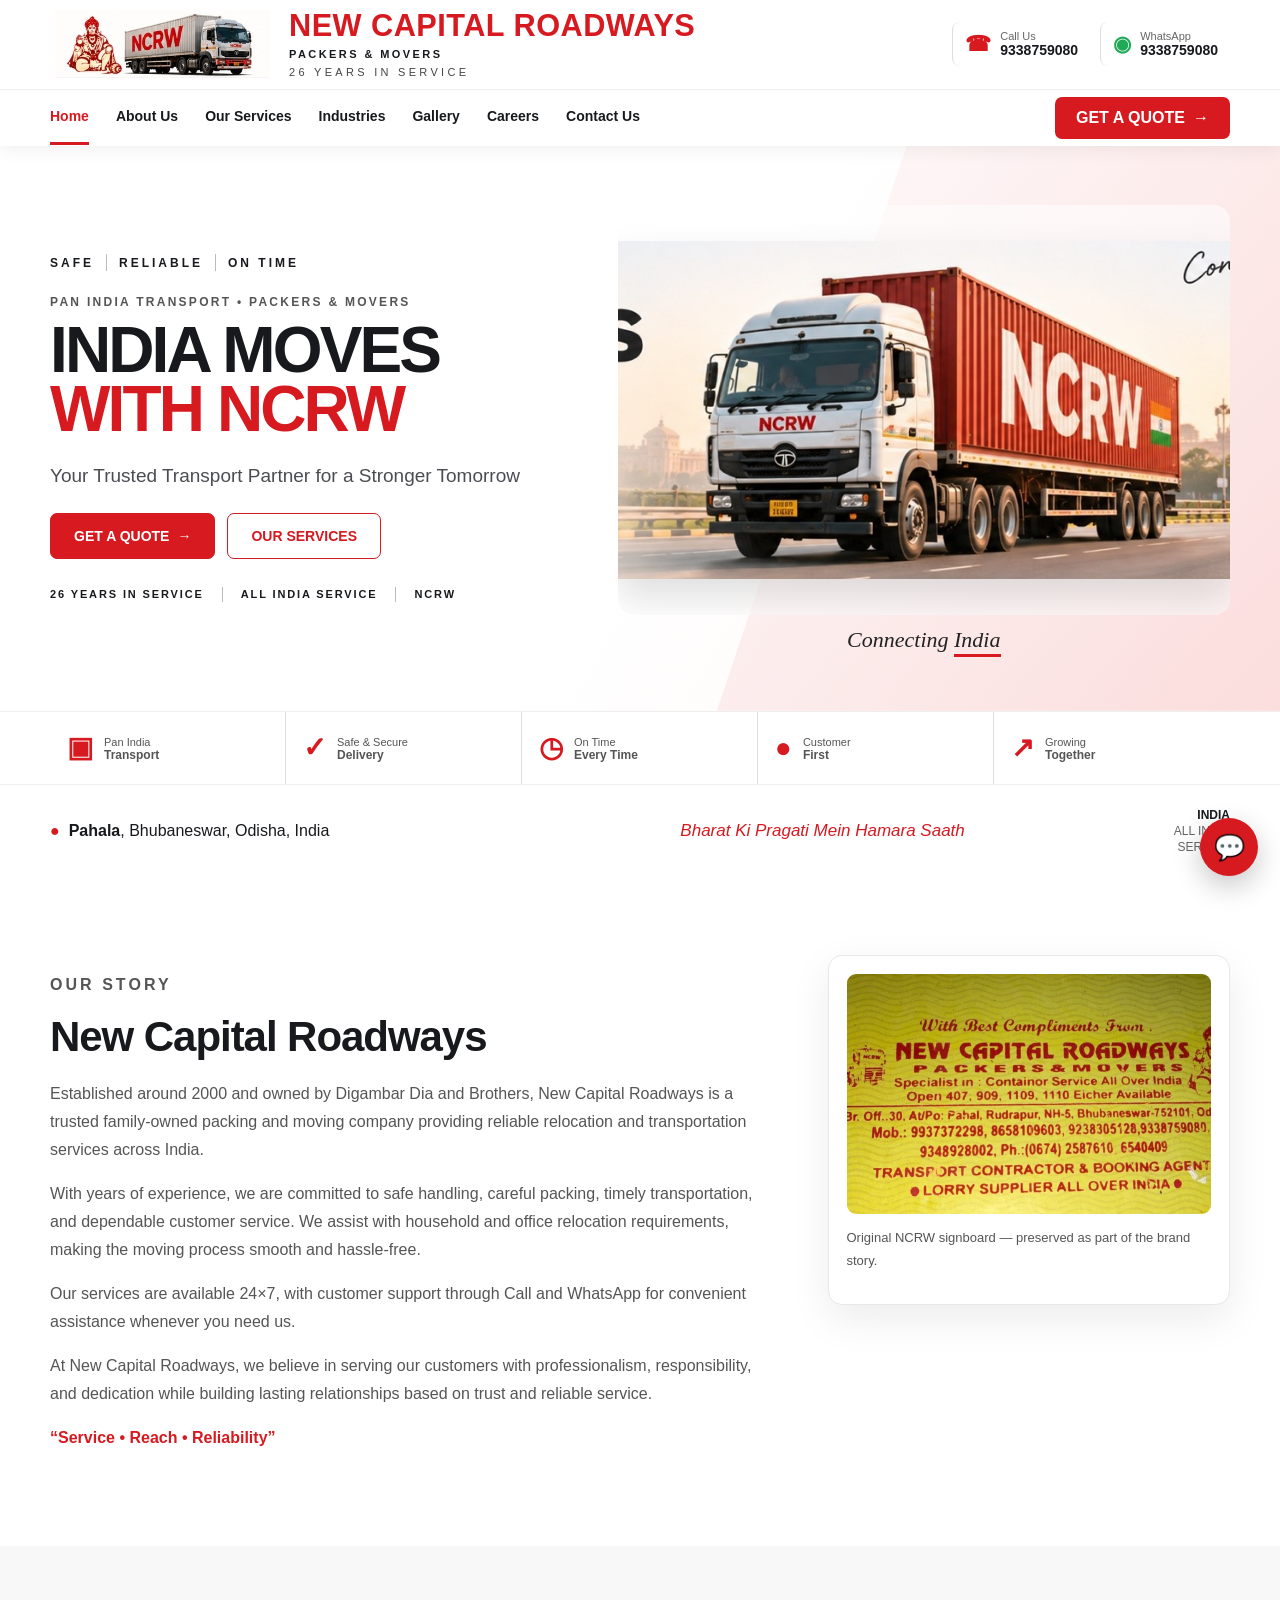
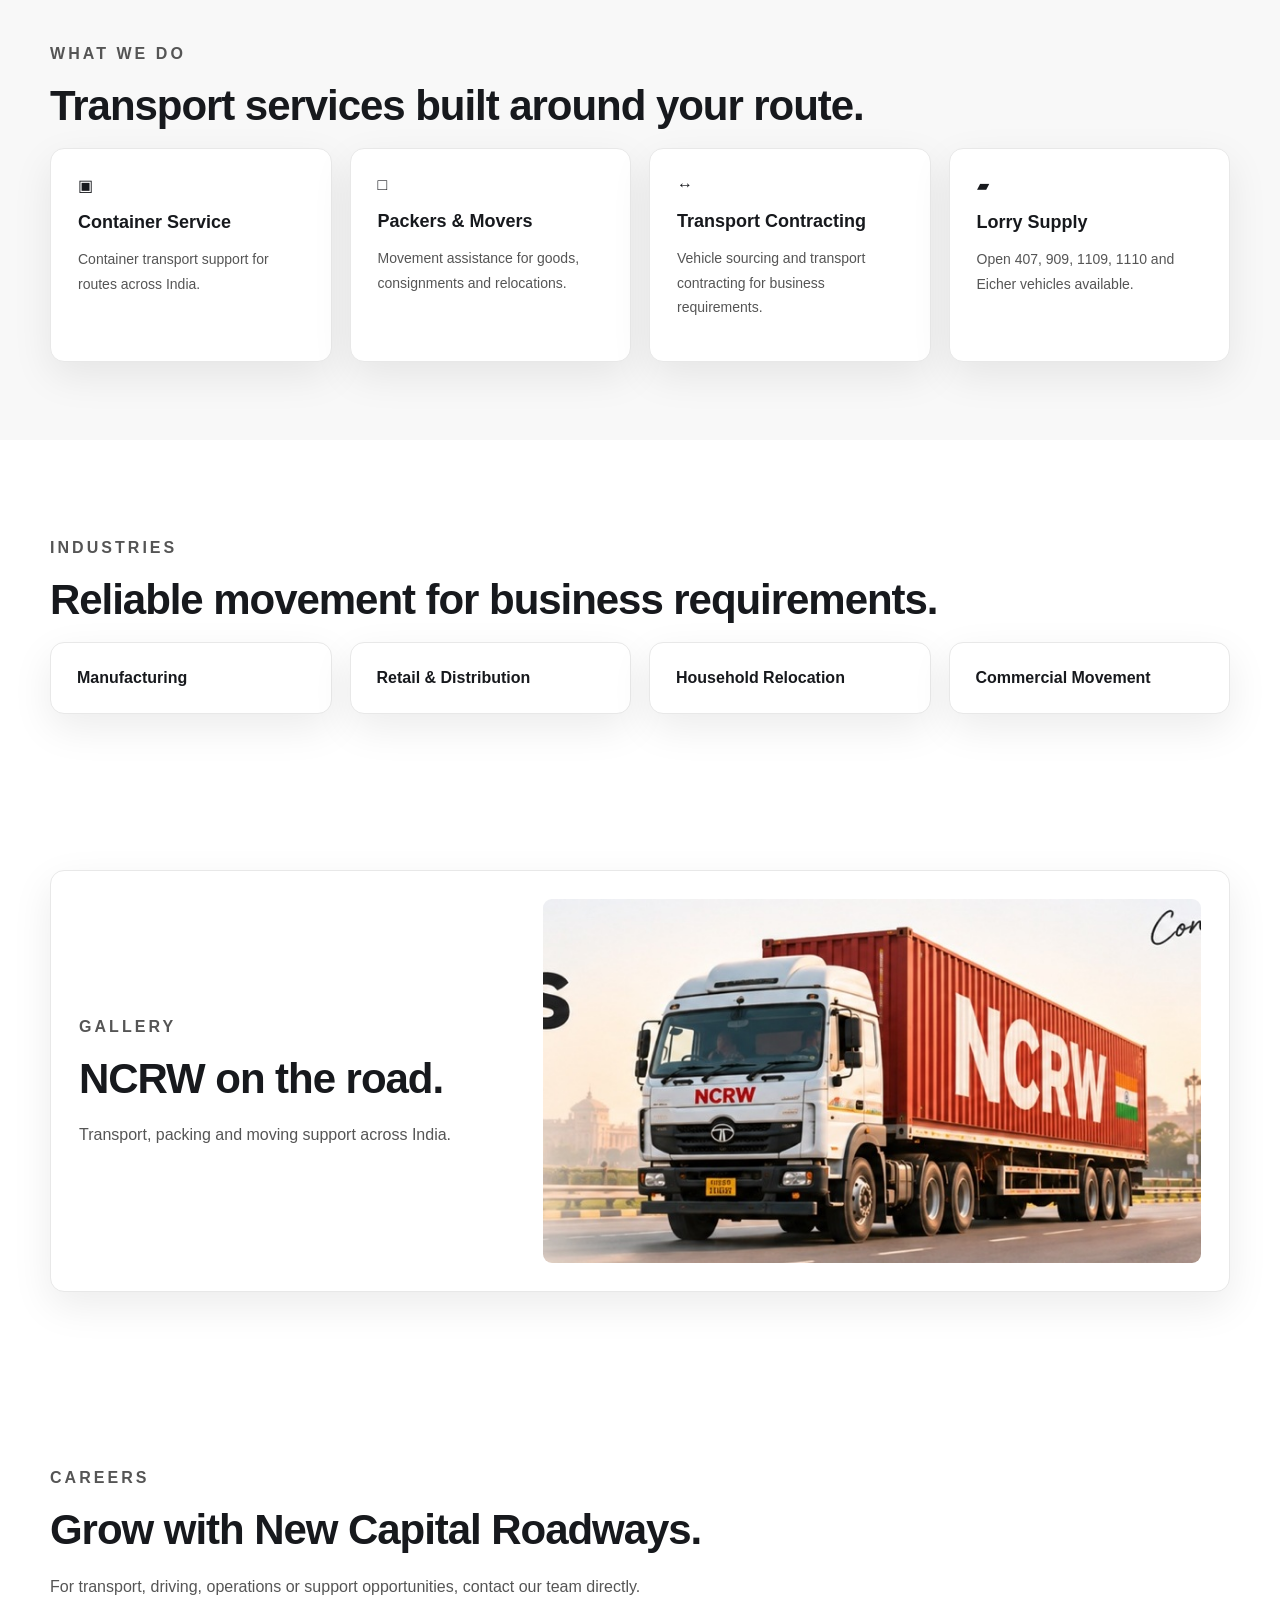
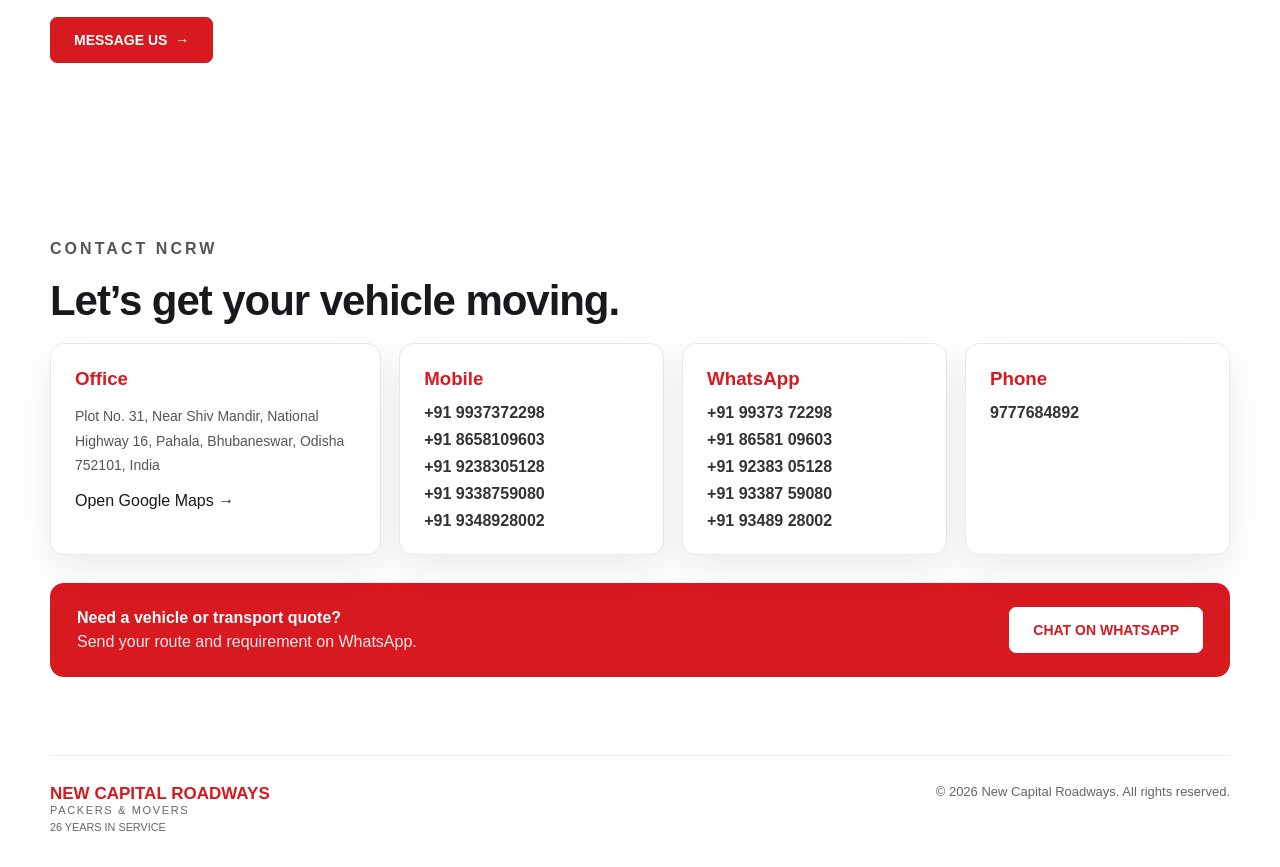
==== commit 70c3e61c: "Add files via upload" ====
--- a/index.html
+++ b/index.html
@@ -16,7 +16,140 @@
   <header class="site-header">
     <div class="topbar container">
       <a class="brand-visual" href="#top" aria-label="New Capital Roadways home">
-        <img src="assets/ncrw-truck-hero.png" alt="NCRW container truck">
+        <img src="[data-uri]" alt="Hanuman and NCRW truck logo">
+        <span class="brand-copy">
+          <strong>NEW CAPITAL ROADWAYS</strong>
+          <small>PACKERS &amp; MOVERS</small>
+          <em>26 YEARS IN SERVICE</em>
+        </span>
+      </a>
+
+      <div class="quick-contact">
+        <a class="quick-item call" data-phone href="tel:+919338759080">
+          <span class="quick-icon">☎</span>
+          <span><small>Call Us</small><b>9338759080</b></span>
+        </a>
+        <a class="quick-item whatsapp" data-whatsapp href="https://wa.me/919338759080" target="_blank" rel="noopener">
+          <span class="quick-icon">◉</span>
+          <span><small>WhatsApp</small><b>9338759080</b></span>
+        </a>
+      </div>
+
+      <button class="menu-btn" aria-label="Open menu" aria-expanded="false">☰</button>
+    </div>
+
+    <nav class="main-nav">
+      <div class="container nav-inner">
+        <div class="nav-links" aria-label="Main navigation">
+          <a class="active" href="#top">Home</a>
+          <a href="#about">About Us</a>
+          <a href="#services">Our Services</a>
+          <a href="#industries">Industries</a>
+          <a href="#gallery">Gallery</a>
+          <a href="#careers">Careers</a>
+          <a href="#contact">Contact Us</a>
+        </div>
+        <a class="nav-quote" data-whatsapp href="https://wa.me/919338759080" target="_blank" rel="noopener">GET A QUOTE <span>→</span></a>
+      </div>
+    </nav>
+  </header>
+
+  <main id="top">
+    <section class="hero">
+      <div class="hero-bg-shape"></div>
+      <div class="container hero-grid">
+        <div class="hero-copy">
+          <div class="trust-line"><span>SAFE</span><i></i><span>RELIABLE</span><i></i><span>ON TIME</span></div>
+          <p class="hero-kicker">PAN INDIA TRANSPORT • PACKERS &amp; MOVERS</p>
+          <h1>INDIA MOVES<br><span>WITH NCRW</span></h1>
+          <p class="hero-sub">Your Trusted Transport Partner for a Stronger Tomorrow</p>
+          <div class="hero-actions">
+            <a class="btn primary" data-whatsapp href="https://wa.me/919338759080" target="_blank" rel="noopener">GET A QUOTE <span>→</span></a>
+            <a class="btn secondary" href="#services">OUR SERVICES</a>
+          </div>
+          <div class="hero-service-line">
+            <span>26 YEARS IN SERVICE</span>
+            <span>ALL INDIA SERVICE</span>
+            <span>NCRW</span>
+          </div>
+        </div>
+
+        <div class="hero-visual">
+          <div class="hero-photo-frame">
+          <img src="[data-uri]" alt="NCRW container truck on an Indian road">
+          </div>
+          <div class="connecting">Connecting <span>India</span></div>
+        </div>
+      </div>
+    </section>
+
+    <section class="feature-strip">
+      <div class="container feature-grid">
+        <div><b>▣</b><span>Pan India<br><strong>Transport</strong></span></div>
+        <div><b>✓</b><span>Safe &amp; Secure<br><strong>Delivery</strong></span></div>
+        <div><b>◷</b><span>On Time<br><strong>Every Time</strong></span></div>
+        <div><b>●</b><span>Customer<br><strong>First</strong></span></div>
+        <div><b>↗</b><span>Growing<br><strong>Together</strong></span></div>
+      </div>
+    </section>
+
+    <section class="location-banner">
+      <div class="container location-inner">
+        <div class="location"><span>●</span><strong>Pahala</strong>, Bhubaneswar, Odisha, India</div>
+        <div class="slogan">Bharat Ki Pragati Mein Hamara Saath</div>
+        <div class="india-service">INDIA<br><span>ALL INDIA<br>SERVICE</span></div>
+      </div>
+    </section>
+
+    <section id="about" class="section">
+      <div class="container two-col">
+        <div>
+          <p class="section-kicker">OUR STORY</p>
+          <h2>New Capital Roadways</h2>
+          <p>Established around 2000 and owned by Digambar Dia and Brothers, New Capital Roadways is a trusted family-owned packing and moving company providing reliable relocation and transportation services across India.</p>
+          <p>With years of experience, we are committed to safe handling, careful packing, timely transportation, and dependable customer service. We assist with household and office relocation requirements, making the moving process smooth and hassle-free.</p>
+          <p>Our services are available 24×7, with customer support through Call and WhatsApp for convenient assistance whenever you need us.</p>
+          <p>At New Capital Roadways, we believe in serving our customers with professionalism, responsibility, and dedication while building lasting relationships based on trust and reliable service.</p>
+          <p class="quote">“Service • Reach • Reliability”</p>
+        </div>
+        <aside class="legacy-card">
+          <img src="original-signboard.jpg" alt="Original New Capital Roadways signboard">
+          <p>Original NCRW signboard — preserved as part of the brand story.</p>
+        </aside>
+      </div>
+    </section>
+
+    <section id="services" class="section section-light">
+      <div class="container">
+        <p class="section-kicker">WHAT WE DO</p>
+        <h2>Transport services built around your route.</h2>
+        <div class="cards">
+          <article class="service-card"><div class="icon">▣</div><h3>Container Service</h3><p>Container transport support for routes across India.</p></article>
+          <article class="service-card"><div class="icon">□</div><h3>Packers &amp; Movers</h3><p>Movement assistance for goods, consignments and relocations.</p></article>
+          <article class="service-card"><div class="icon">↔</div><h3>Transport Contracting</h3><p>Vehicle sourcing and transport contracting for business requirements.</p></article>
+          <article class="service-card"><div class="icon">▰</div><h3>Lorry Supply</h3><p>Open 407, 909, 1109, 1110 and Eicher vehicles available.</p></article>
+        </div>
+      </div>
+    </section>
+
+    <section id="industries" class="section industries">
+      <div class="container">
+        <p class="section-kicker">INDUSTRIES</p>
+        <h2>Reliable movement for business requirements.</h2>
+        <div class="industry-grid">
+          <div>Manufacturing</div><div>Retail &amp; Distribution</div><div>Household Relocation</div><div>Commercial Movement</div>
+        </div>
+      </div>
+    </section>
+
+    <section id="gallery" class="section gallery-section">
+      <div class="container gallery-box">
+        <div>
+          <p class="section-kicker">GALLERY</p>
+          <h2>NCRW on the road.</h2>
+          <p>Transport, packing and moving support across India.</p>
+        </div>
+        <img src="[data-uri]" alt="NCRW container truck">
       </div>
     </section>
 
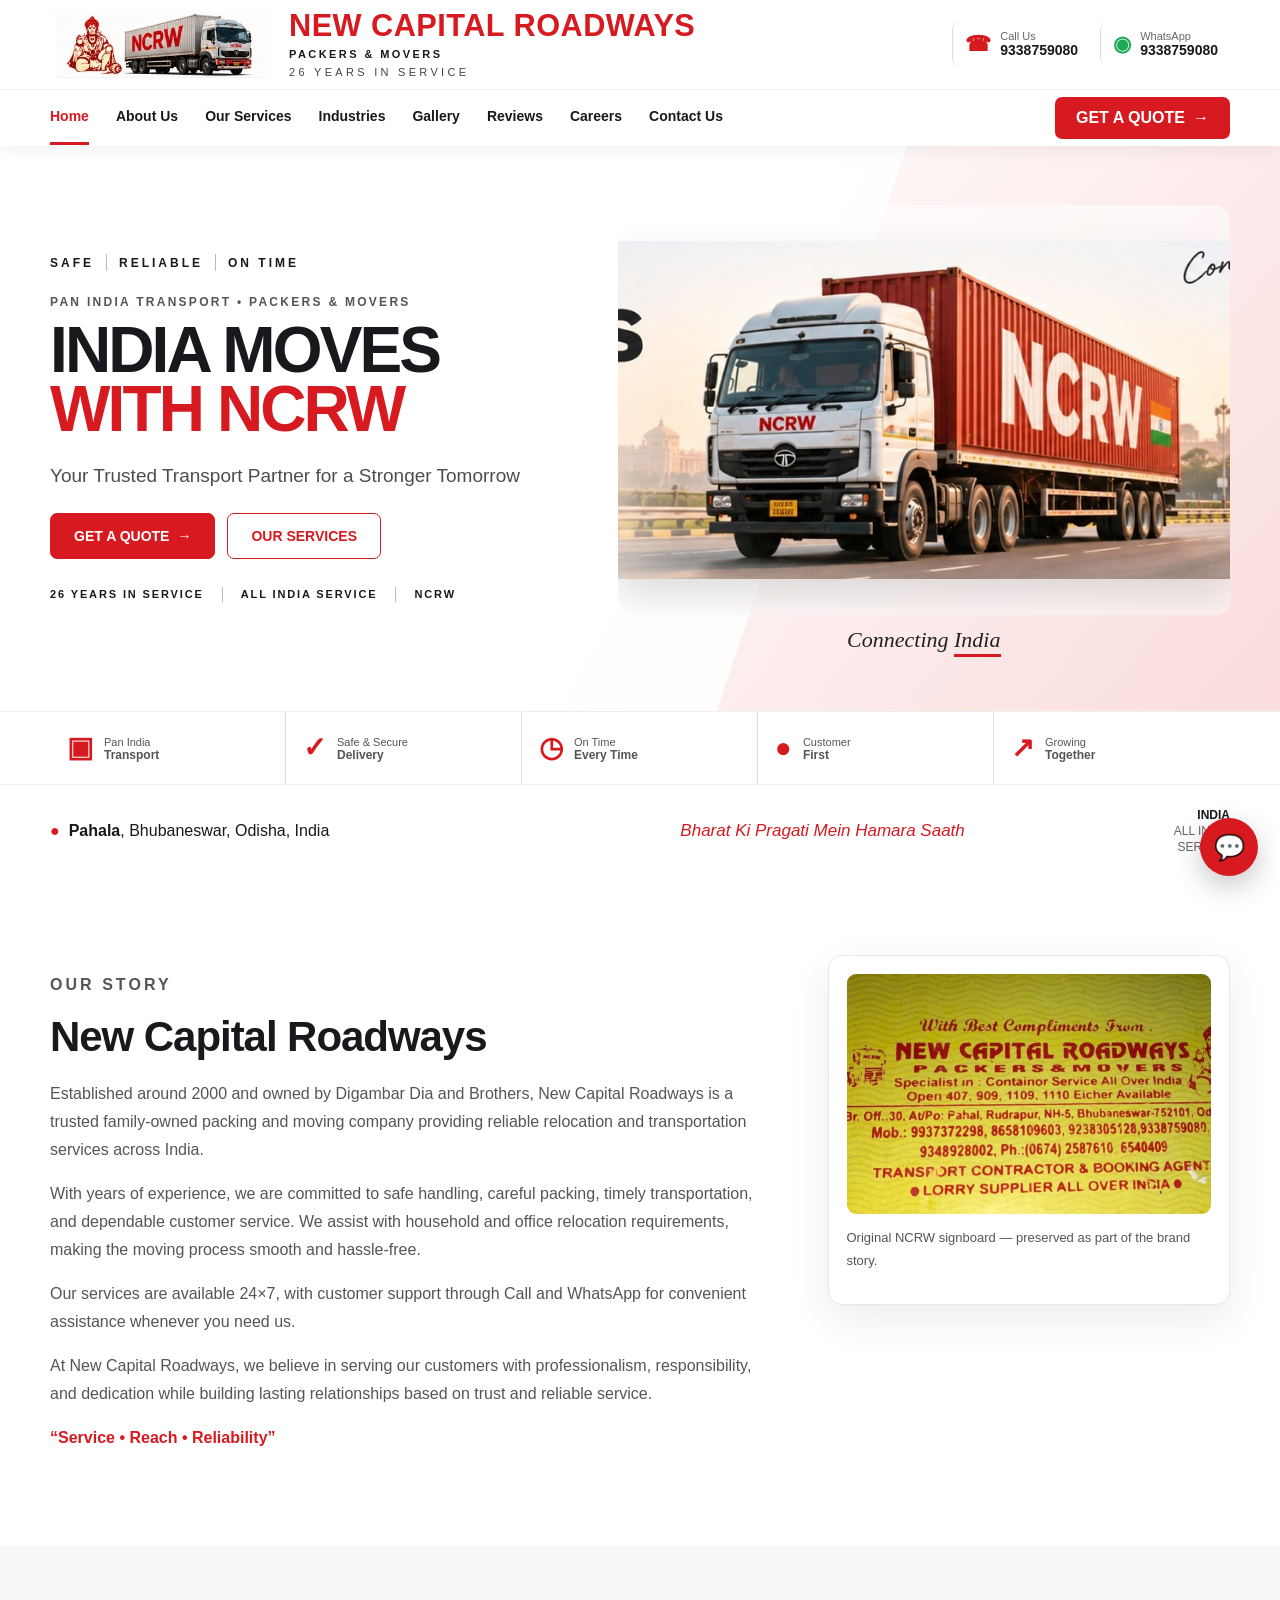
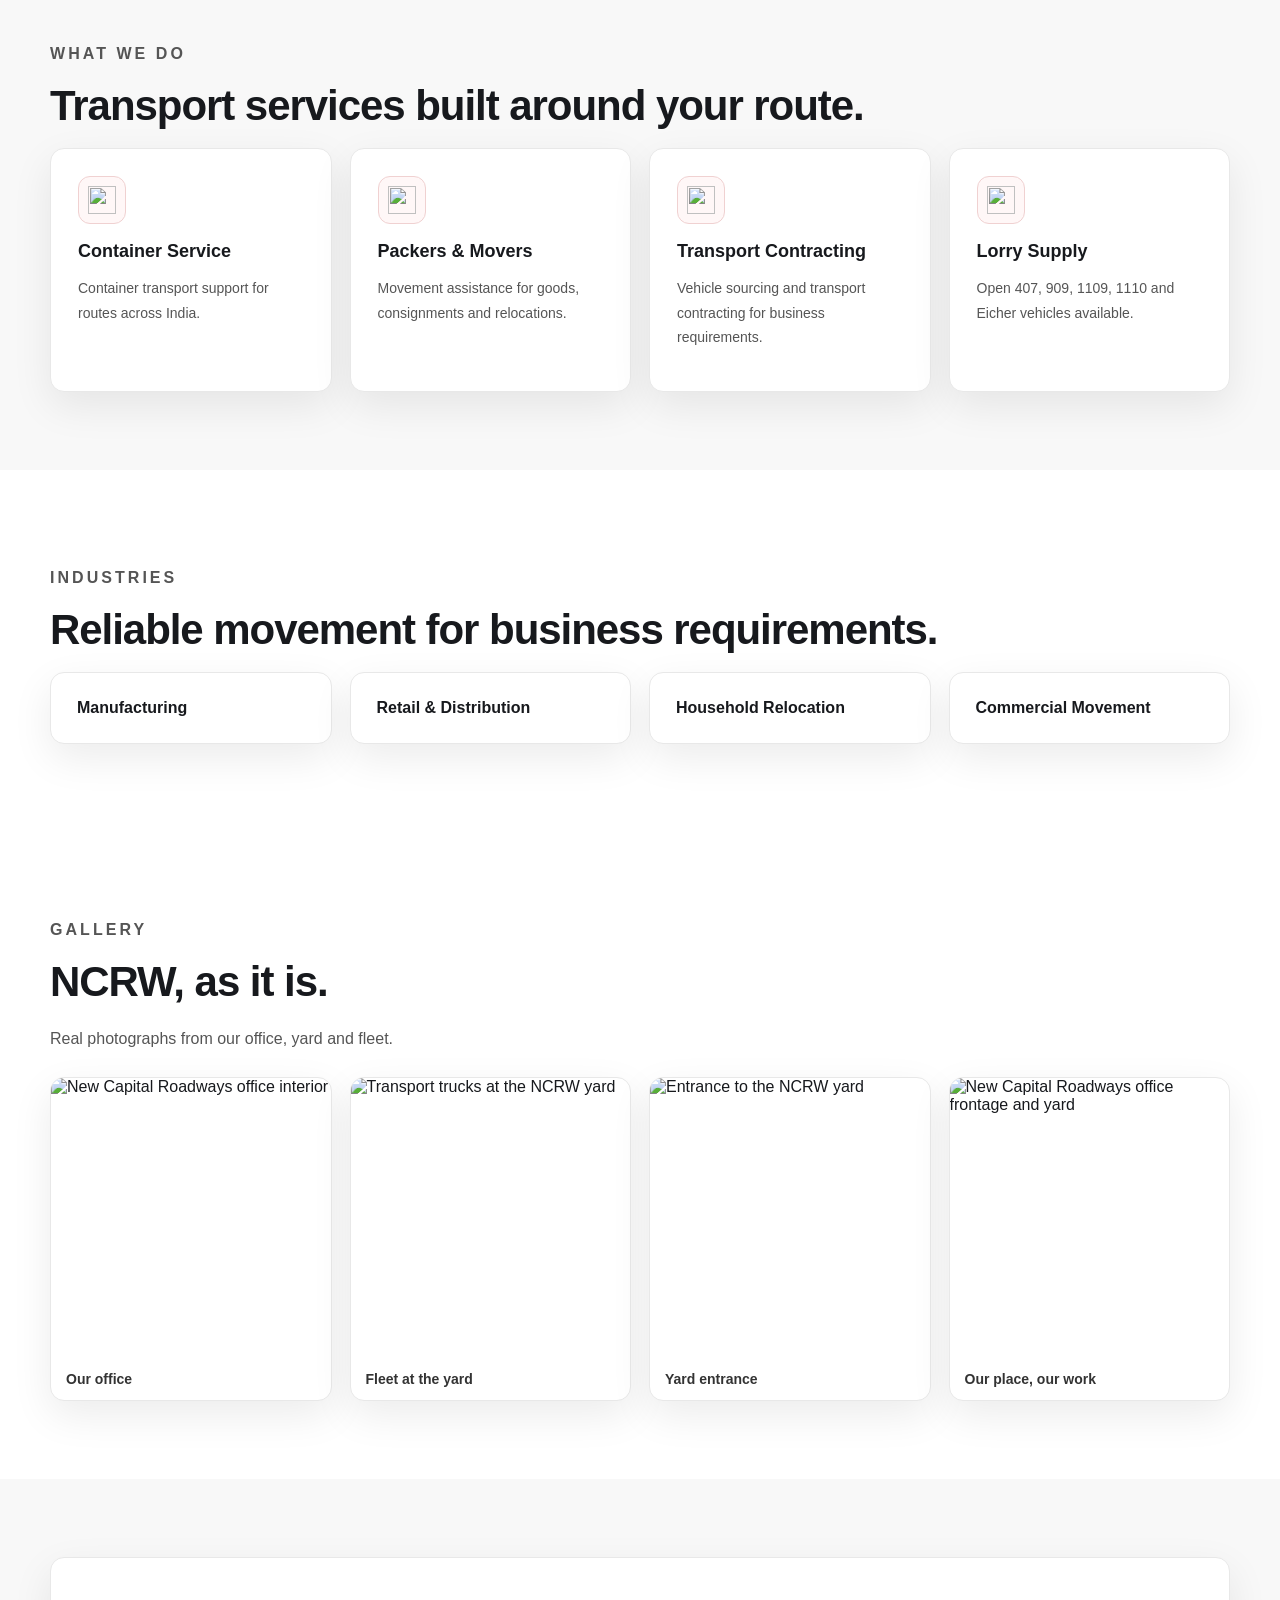
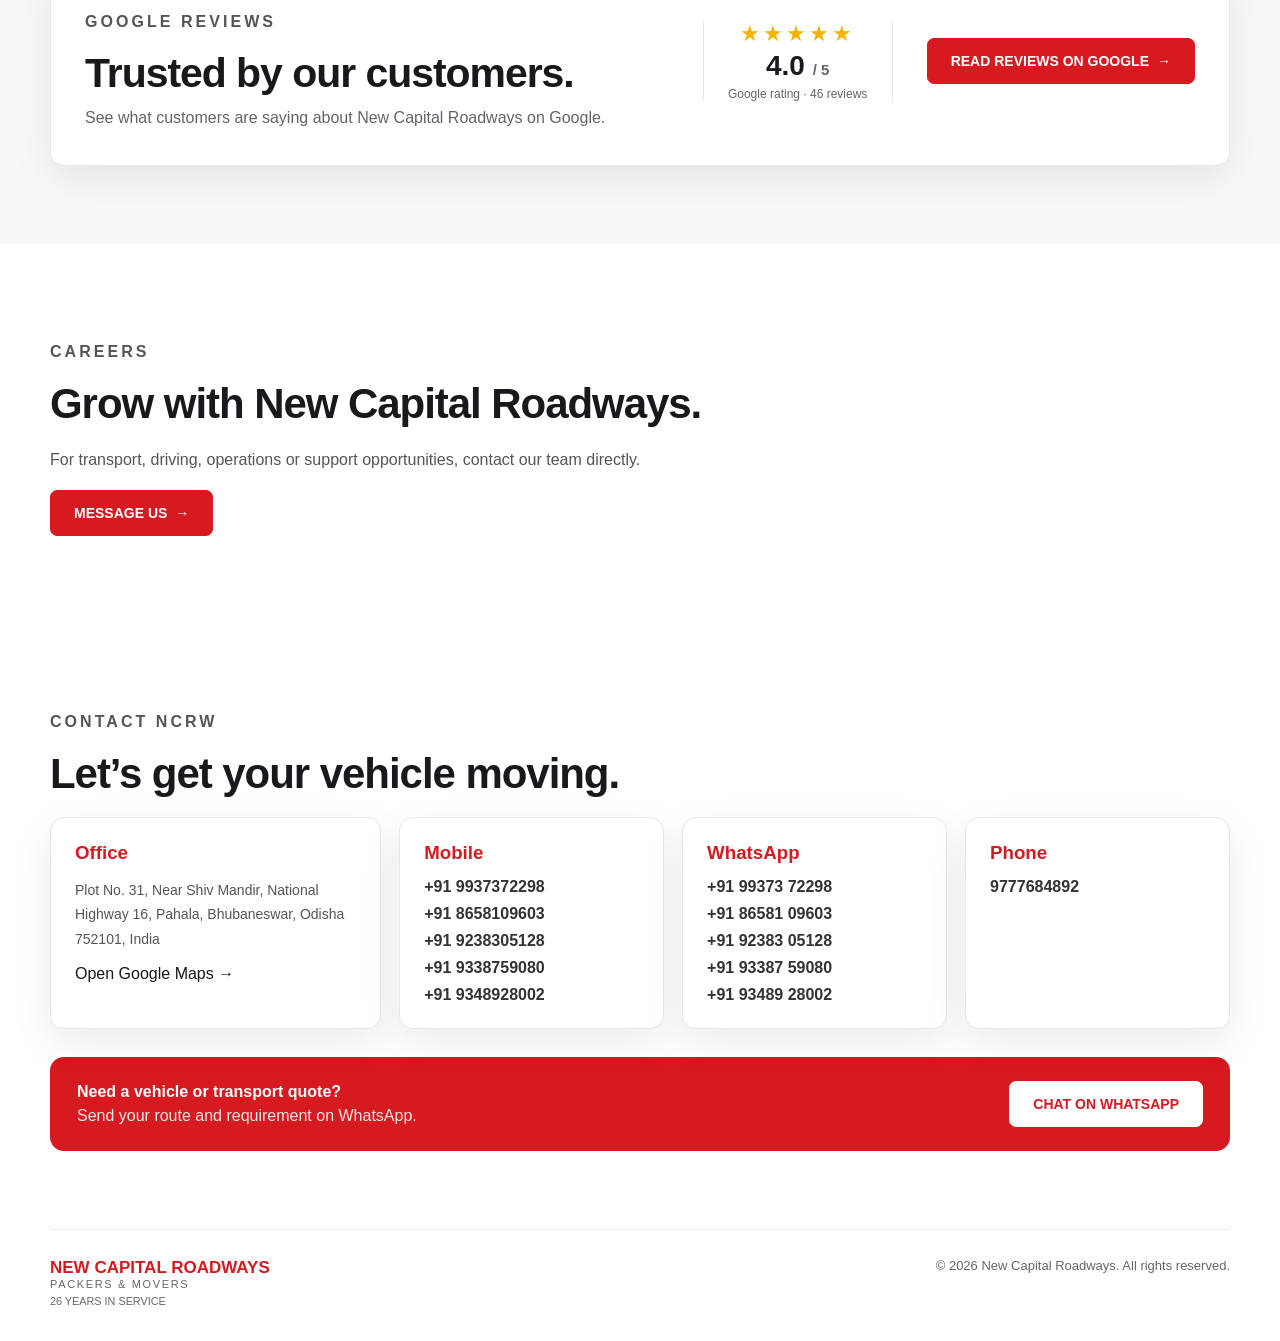
==== commit 80195105: "Add files via upload" ====
--- a/index.html
+++ b/index.html
@@ -46,6 +46,7 @@
           <a href="#services">Our Services</a>
           <a href="#industries">Industries</a>
           <a href="#gallery">Gallery</a>
+          <a href="#reviews">Reviews</a>
           <a href="#careers">Careers</a>
           <a href="#contact">Contact Us</a>
         </div>
@@ -124,10 +125,10 @@
         <p class="section-kicker">WHAT WE DO</p>
         <h2>Transport services built around your route.</h2>
         <div class="cards">
-          <article class="service-card"><div class="icon">▣</div><h3>Container Service</h3><p>Container transport support for routes across India.</p></article>
-          <article class="service-card"><div class="icon">□</div><h3>Packers &amp; Movers</h3><p>Movement assistance for goods, consignments and relocations.</p></article>
-          <article class="service-card"><div class="icon">↔</div><h3>Transport Contracting</h3><p>Vehicle sourcing and transport contracting for business requirements.</p></article>
-          <article class="service-card"><div class="icon">▰</div><h3>Lorry Supply</h3><p>Open 407, 909, 1109, 1110 and Eicher vehicles available.</p></article>
+          <article class="service-card"><div class="icon"><img src="assets/icons/container.svg" alt="" aria-hidden="true"></div><h3>Container Service</h3><p>Container transport support for routes across India.</p></article>
+          <article class="service-card"><div class="icon"><img src="assets/icons/movers.svg" alt="" aria-hidden="true"></div><h3>Packers &amp; Movers</h3><p>Movement assistance for goods, consignments and relocations.</p></article>
+          <article class="service-card"><div class="icon"><img src="assets/icons/contract.svg" alt="" aria-hidden="true"></div><h3>Transport Contracting</h3><p>Vehicle sourcing and transport contracting for business requirements.</p></article>
+          <article class="service-card"><div class="icon"><img src="assets/icons/lorry.svg" alt="" aria-hidden="true"></div><h3>Lorry Supply</h3><p>Open 407, 909, 1109, 1110 and Eicher vehicles available.</p></article>
         </div>
       </div>
     </section>
@@ -143,13 +144,36 @@
     </section>
 
     <section id="gallery" class="section gallery-section">
-      <div class="container gallery-box">
-        <div>
+      <div class="container">
+        <div class="gallery-heading">
           <p class="section-kicker">GALLERY</p>
-          <h2>NCRW on the road.</h2>
-          <p>Transport, packing and moving support across India.</p>
-        </div>
-        <img src="[data-uri]" alt="NCRW container truck">
+          <h2>NCRW, as it is.</h2>
+          <p>Real photographs from our office, yard and fleet.</p>
+        </div>
+        <div class="gallery-grid">
+          <figure class="gallery-card"><img src="assets/gallery/ncrw-office.jpg" alt="New Capital Roadways office interior"><figcaption>Our office</figcaption></figure>
+          <figure class="gallery-card"><img src="assets/gallery/ncrw-fleet-yard.jpg" alt="Transport trucks at the NCRW yard"><figcaption>Fleet at the yard</figcaption></figure>
+          <figure class="gallery-card"><img src="assets/gallery/ncrw-yard-entrance.jpg" alt="Entrance to the NCRW yard"><figcaption>Yard entrance</figcaption></figure>
+          <figure class="gallery-card"><img src="assets/gallery/ncrw-office-front.jpg" alt="New Capital Roadways office frontage and yard"><figcaption>Our place, our work</figcaption></figure>
+        </div>
+      </div>
+    </section>
+
+    <section id="reviews" class="section reviews-section">
+      <div class="container">
+        <div class="reviews-card">
+          <div class="reviews-copy">
+            <p class="section-kicker">GOOGLE REVIEWS</p>
+            <h2>Trusted by our customers.</h2>
+            <p>See what customers are saying about New Capital Roadways on Google.</p>
+          </div>
+          <div class="google-rating" aria-label="Google rating 4.0 out of 5 from 46 reviews">
+            <div class="google-stars" aria-hidden="true">★★★★★</div>
+            <strong>4.0 <span>/ 5</span></strong>
+            <small>Google rating · 46 reviews</small>
+          </div>
+          <a class="btn primary reviews-button" href="https://maps.app.goo.gl/Yd5YJ37T7SHEsDhS8?g_st=ac" target="_blank" rel="noopener">READ REVIEWS ON GOOGLE <span>→</span></a>
+        </div>
       </div>
     </section>
 
@@ -210,7 +234,7 @@
   <div class="mobile-actions" aria-label="Quick contact">
     <a class="call" data-phone href="tel:+919338759080">☎ CALL</a>
     <a class="wa" data-whatsapp href="https://wa.me/919338759080" target="_blank" rel="noopener">◉ WHATSAPP</a>
-    <a class="quote" data-whatsapp href="https://wa.me/919338759080" target="_blank" rel="noopener">GET A QUOTE</a>
+    <a class="quote" data-map href="https://maps.app.goo.gl/Yd5YJ37T7SHEsDhS8?g_st=ac" target="_blank" rel="noopener"><span class="location-pin" aria-hidden="true">📍</span><span>LOCATION</span></a>
   </div>
   <script src="config.js"></script>
   <script src="script.js"></script>
--- a/style.css
+++ b/style.css
@@ -68,6 +68,24 @@
 .footer-inner{padding:28px 0 34px;display:flex;justify-content:space-between;gap:20px;border-top:1px solid #eee;font-size:13px;color:#666}.footer-brand strong,.footer-brand span,.footer-brand small{display:block}.footer-brand strong{color:var(--red);font-size:17px}.footer-brand span{font-size:11px;letter-spacing:.15em}.footer-brand small{margin-top:5px}
 .mobile-actions{display:none}
 
+
+/* ---------- GALLERY + SERVICE ICON POLISH ---------- */
+.service-card .icon{width:48px;height:48px;display:flex;align-items:center;justify-content:center;color:var(--red);border:1px solid #f0d1d1;border-radius:12px;background:#fff7f7}.service-card .icon img{width:28px;height:28px;display:block}.gallery-heading{margin-bottom:24px}.gallery-grid{display:grid;grid-template-columns:repeat(4,1fr);gap:18px}.gallery-card{margin:0;border:1px solid var(--line);background:#fff;border-radius:var(--radius);box-shadow:var(--shadow);overflow:hidden}.gallery-card img{display:block;width:100%;height:280px;object-fit:cover}.gallery-card figcaption{padding:13px 15px;font-size:14px;font-weight:800;color:#333}.gallery-card:hover{transform:translateY(-2px);transition:transform .18s ease}
+
+/* ---------- GOOGLE REVIEWS ---------- */
+.reviews-section{background:var(--soft)}
+.reviews-card{display:grid;grid-template-columns:minmax(0,1fr) auto auto;align-items:center;gap:34px;padding:34px;border:1px solid var(--line);border-radius:var(--radius);background:#fff;box-shadow:var(--shadow)}
+.reviews-copy h2{margin:0 0 10px;font-size:clamp(28px,3.2vw,42px);line-height:1.05}
+.reviews-copy p:last-child{margin:0;color:var(--muted);font-size:16px;line-height:1.6;max-width:560px}
+.google-rating{text-align:center;min-width:190px;padding:0 22px;border-left:1px solid var(--line);border-right:1px solid var(--line)}
+.google-stars{font-size:22px;letter-spacing:3px;color:#f4b400;margin-bottom:5px}
+.google-rating strong{display:block;font-size:28px;line-height:1}
+.google-rating strong span{font-size:15px;color:var(--muted);font-weight:600}
+.google-rating small{display:block;margin-top:7px;color:var(--muted);font-size:12px}
+.reviews-button{white-space:nowrap}
+@media (max-width:1100px){.reviews-card{grid-template-columns:1fr auto}.reviews-button{grid-column:1/-1;justify-self:start}.google-rating{border-right:0}}
+@media (max-width:760px){.reviews-card{grid-template-columns:1fr;gap:20px;padding:24px}.google-rating{border:0;border-top:1px solid var(--line);border-bottom:1px solid var(--line);padding:18px 0}.reviews-button{width:100%;justify-content:center}.reviews-copy h2{font-size:30px}}
+
 /* ---------- TABLET ---------- */
 @media (max-width:1100px){
   .container{width:min(100% - 32px,980px)}
@@ -75,7 +93,7 @@
   .nav-links{gap:18px}.nav-links a{font-size:13px}.nav-quote{padding:11px 15px}
   .hero-grid{grid-template-columns:minmax(0,.9fr) minmax(0,1.1fr);gap:28px;min-height:510px}.hero h1{font-size:clamp(45px,5.6vw,60px)}.hero-photo-frame{min-height:360px}.hero-visual img{max-height:390px}
   .feature-grid{grid-template-columns:repeat(3,1fr)}.feature-grid>div:nth-child(3){border-right:0}.feature-grid>div:nth-child(4),.feature-grid>div:nth-child(5){border-top:1px solid #ddd}.location-inner{grid-template-columns:1fr 1fr}.india-service{text-align:left}.slogan{text-align:right}
-  .cards{grid-template-columns:repeat(2,1fr)}.industry-grid{grid-template-columns:repeat(2,1fr)}.contact-grid{grid-template-columns:repeat(2,1fr)}
+  .cards{grid-template-columns:repeat(2,1fr)}.gallery-grid{grid-template-columns:repeat(2,1fr)}.industry-grid{grid-template-columns:repeat(2,1fr)}.contact-grid{grid-template-columns:repeat(2,1fr)}
 }
 
 /* ---------- PHONE ---------- */
@@ -89,9 +107,9 @@
   .hero-visual{width:100%;margin-top:17px;gap:8px}.hero-photo-frame{width:100%;min-height:0;max-width:520px;border-radius:12px;background:rgba(255,255,255,.7);padding:0}.hero-visual img{width:100%;height:auto;max-width:520px;max-height:330px;object-fit:contain}.connecting{font-size:18px;margin:0 auto}
   .feature-grid{grid-template-columns:1fr 1fr}.feature-grid>div{padding:14px 9px;gap:7px;border-right:1px solid #ddd!important;border-top:0!important}.feature-grid>div:nth-child(2n){border-right:0!important}.feature-grid>div:nth-child(n+3){border-top:1px solid #ddd!important}.feature-grid>div:last-child{grid-column:1/-1;border-right:0!important}.feature-grid b{font-size:22px}.feature-grid span{font-size:9px}.feature-grid strong{font-size:10px}
   .location-inner{display:flex;flex-direction:column;align-items:flex-start;gap:10px;padding:17px 0}.location{font-size:13px}.slogan{font-size:17px;text-align:left}.india-service{text-align:left;font-size:11px}
-  .section{padding:50px 0}.section h2{font-size:30px}.section p{font-size:15px;line-height:1.65}.two-col,.gallery-box{grid-template-columns:1fr}.legacy-card img{height:200px}.cards,.industry-grid,.contact-grid{grid-template-columns:1fr}.service-card,.contact-card{padding:19px}.cta{padding:19px 16px;flex-direction:column;align-items:stretch}.cta .btn{width:100%}.footer-inner{flex-direction:column;padding:24px 0 80px}
-  .mobile-actions{position:fixed;left:10px;right:10px;bottom:10px;z-index:1500;display:grid;grid-template-columns:1fr 1fr 1.2fr;gap:7px;padding:7px;background:rgba(255,255,255,.96);border:1px solid #ddd;border-radius:12px;box-shadow:0 10px 30px rgba(0,0,0,.16);backdrop-filter:blur(10px)}.mobile-actions a{display:flex;align-items:center;justify-content:center;min-height:40px;border-radius:8px;font-size:11px;font-weight:800}.mobile-actions .call{background:#fff0f0;color:var(--red)}.mobile-actions .wa{background:#eefaf2;color:#188f49}.mobile-actions .quote{background:var(--red);color:#fff}
+  .section{padding:50px 0}.section h2{font-size:30px}.section p{font-size:15px;line-height:1.65}.two-col,.gallery-box{grid-template-columns:1fr}.gallery-grid{grid-template-columns:1fr 1fr}.gallery-card img{height:230px}.legacy-card img{height:200px}.cards,.industry-grid,.contact-grid{grid-template-columns:1fr}.service-card,.contact-card{padding:19px}.cta{padding:19px 16px;flex-direction:column;align-items:stretch}.cta .btn{width:100%}.footer-inner{flex-direction:column;padding:24px 0 80px}
+  .mobile-actions{position:fixed;left:10px;right:10px;bottom:10px;z-index:1500;display:grid;grid-template-columns:1fr 1fr 1.2fr;gap:7px;padding:7px;background:rgba(255,255,255,.96);border:1px solid #ddd;border-radius:12px;box-shadow:0 10px 30px rgba(0,0,0,.16);backdrop-filter:blur(10px)}.mobile-actions a{display:flex;align-items:center;justify-content:center;min-height:40px;border-radius:8px;font-size:11px;font-weight:800}.mobile-actions .call{background:#fff0f0;color:var(--red)}.mobile-actions .wa{background:#eefaf2;color:#188f49}.mobile-actions .quote{background:var(--red);color:#fff !important;gap:6px}.mobile-actions .location-pin{font-size:17px;line-height:1;display:inline-flex;align-items:center}
 }
 @media (max-width:390px){
-  .container{width:calc(100% - 18px)}.brand-visual>img{width:68px}.brand-copy strong{font-size:13.5px}.brand-copy small,.brand-copy em{font-size:6.5px}.quick-item b{font-size:10px}.hero-grid{padding-top:27px}.hero h1{font-size:37px}.hero-actions{grid-template-columns:1fr}.hero-service-line{font-size:7px}.hero-visual img{max-height:275px}.connecting{font-size:16px}.feature-grid>div{padding:12px 7px}
+  .container{width:calc(100% - 18px)}.brand-visual>img{width:68px}.brand-copy strong{font-size:13.5px}.brand-copy small,.brand-copy em{font-size:6.5px}.quick-item b{font-size:10px}.hero-grid{padding-top:27px}.hero h1{font-size:37px}.hero-actions{grid-template-columns:1fr}.hero-service-line{font-size:7px}.hero-visual img{max-height:275px}.connecting{font-size:16px}.feature-grid>div{padding:12px 7px}.gallery-grid{grid-template-columns:1fr}.gallery-card img{height:260px}
 }
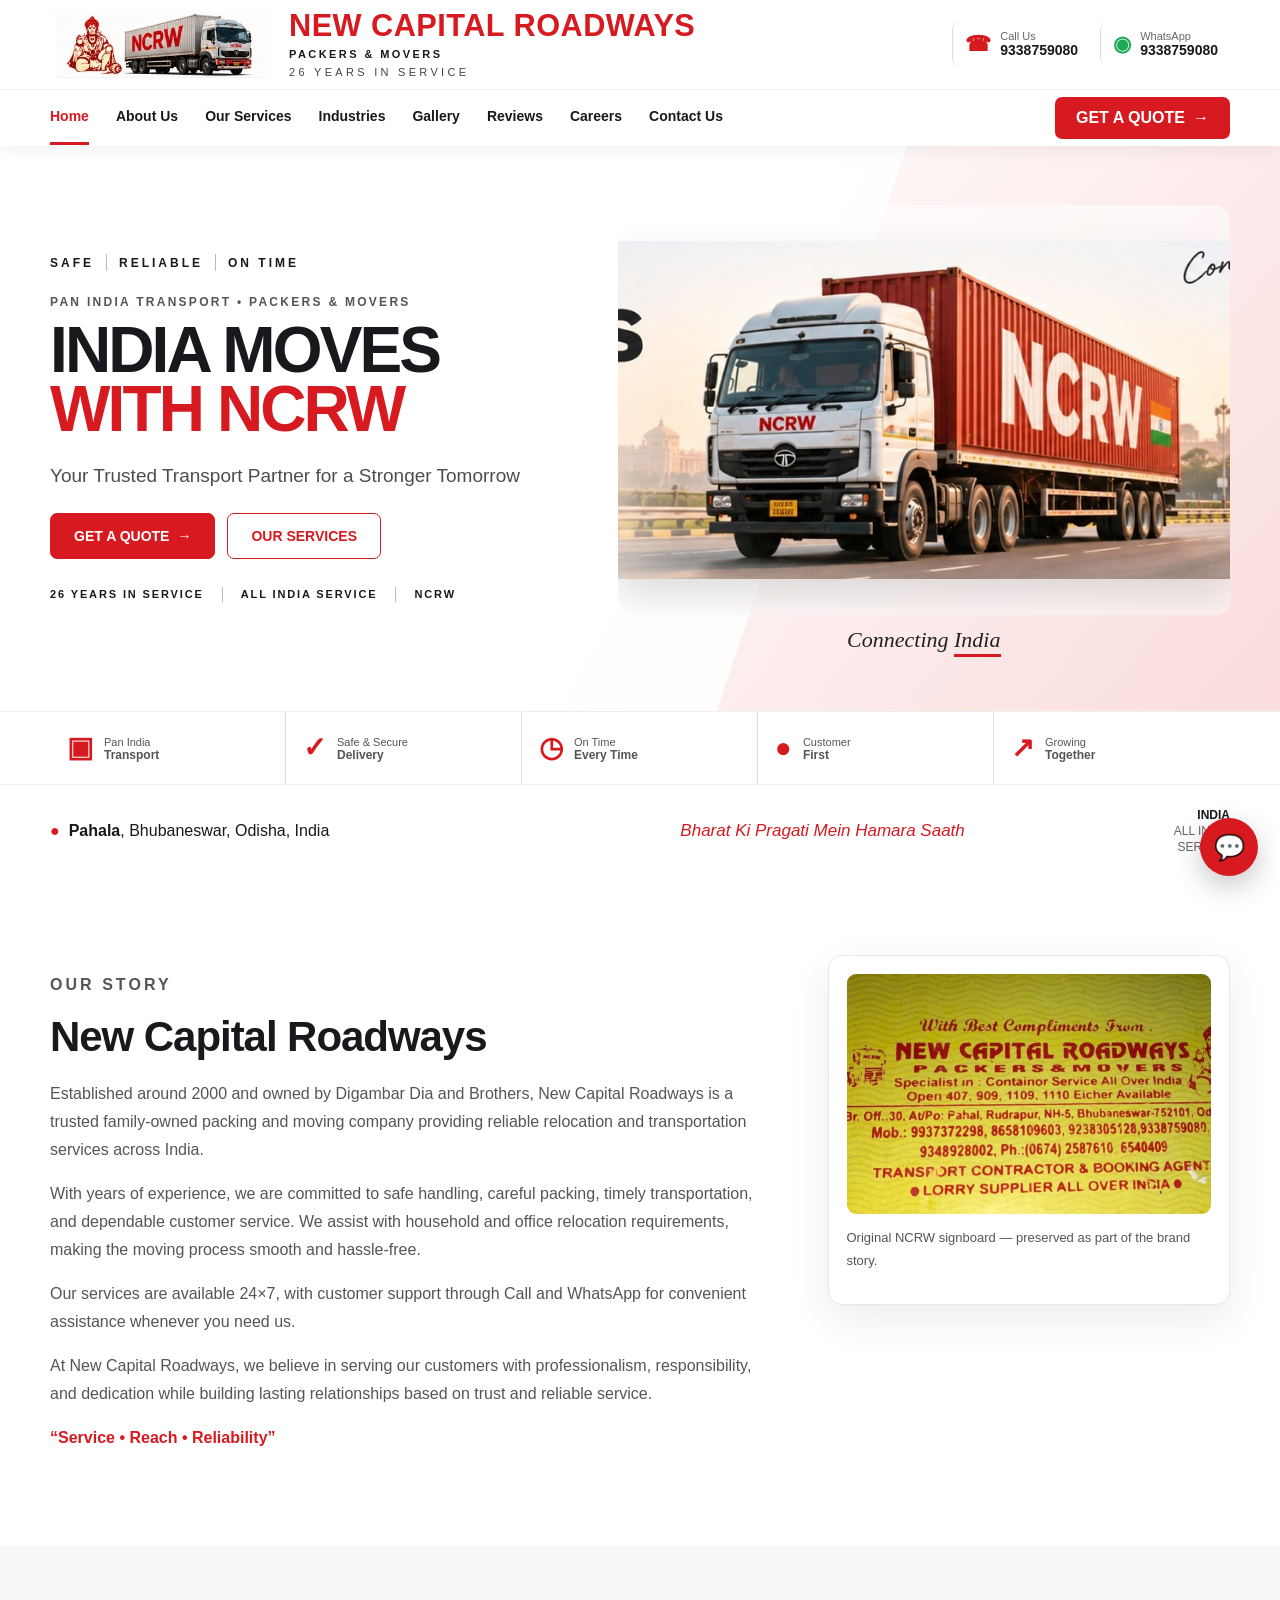
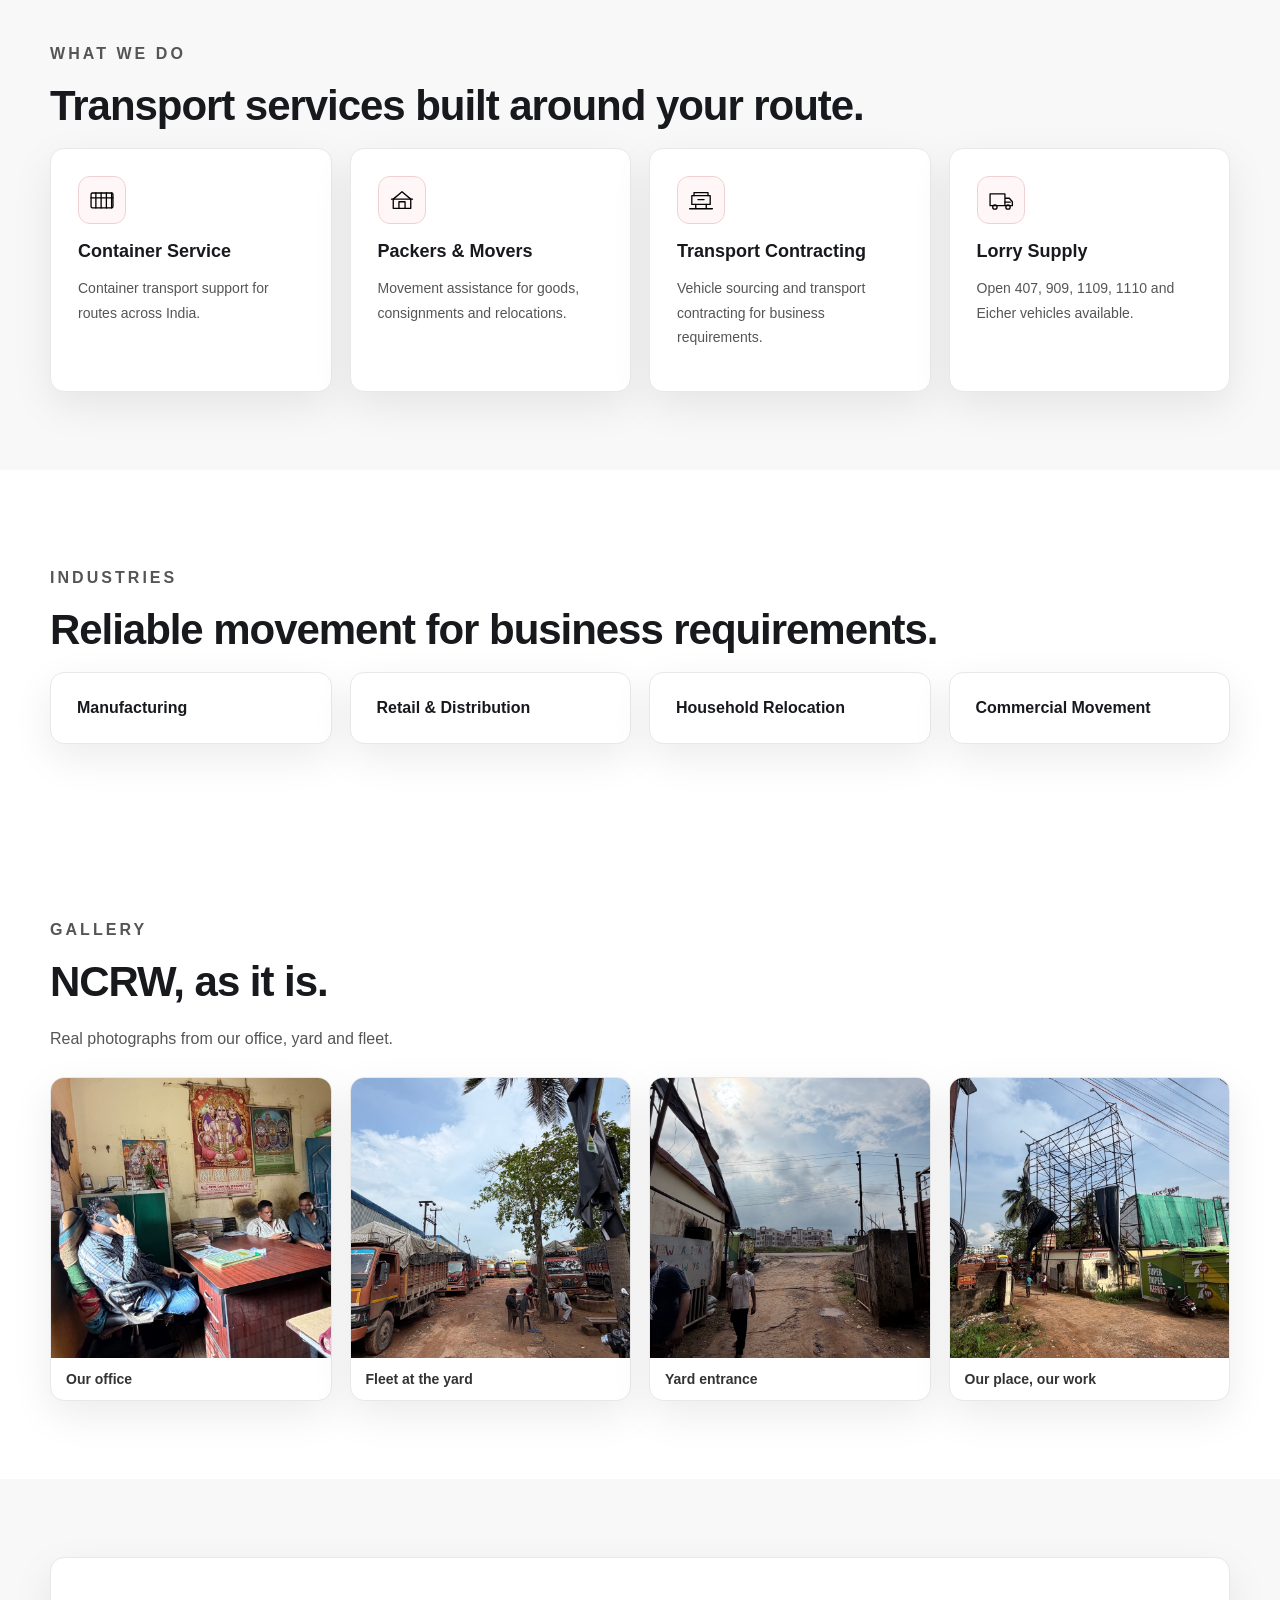
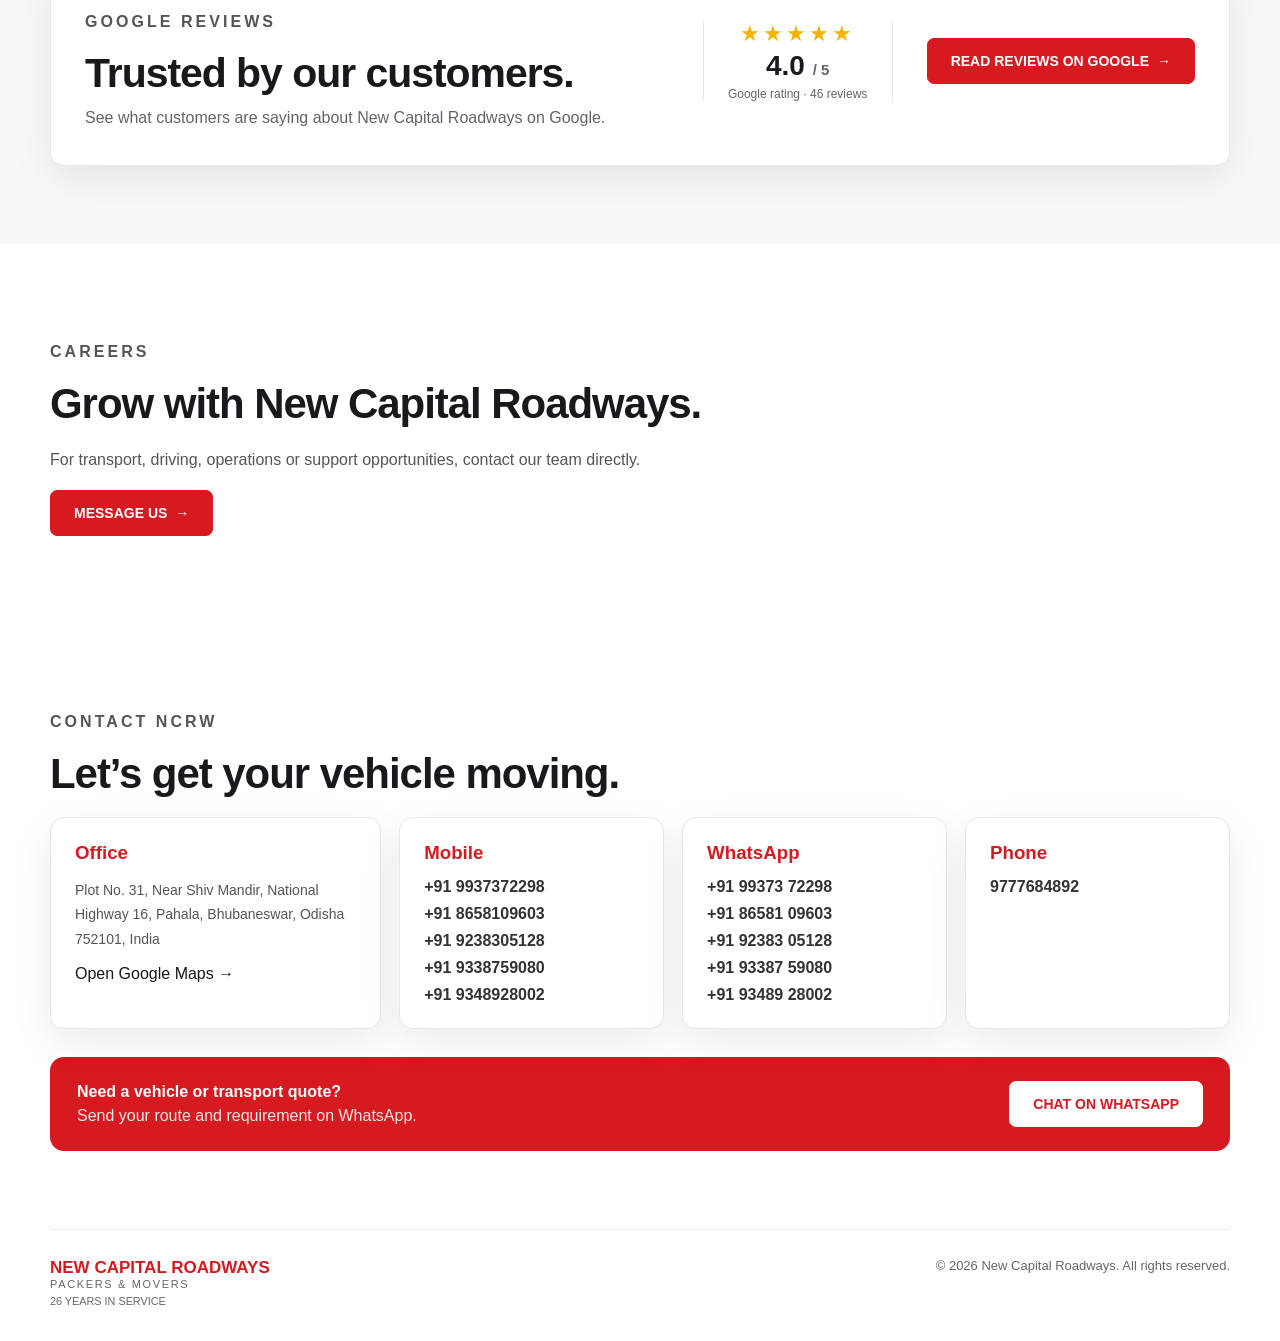
==== commit 755e9e42: "Add files via upload" ====
--- a/index.html
+++ b/index.html
@@ -125,10 +125,10 @@
         <p class="section-kicker">WHAT WE DO</p>
         <h2>Transport services built around your route.</h2>
         <div class="cards">
-          <article class="service-card"><div class="icon"><img src="assets/icons/container.svg" alt="" aria-hidden="true"></div><h3>Container Service</h3><p>Container transport support for routes across India.</p></article>
-          <article class="service-card"><div class="icon"><img src="assets/icons/movers.svg" alt="" aria-hidden="true"></div><h3>Packers &amp; Movers</h3><p>Movement assistance for goods, consignments and relocations.</p></article>
-          <article class="service-card"><div class="icon"><img src="assets/icons/contract.svg" alt="" aria-hidden="true"></div><h3>Transport Contracting</h3><p>Vehicle sourcing and transport contracting for business requirements.</p></article>
-          <article class="service-card"><div class="icon"><img src="assets/icons/lorry.svg" alt="" aria-hidden="true"></div><h3>Lorry Supply</h3><p>Open 407, 909, 1109, 1110 and Eicher vehicles available.</p></article>
+          <article class="service-card"><div class="icon"><img src="icon-container.svg" alt="" aria-hidden="true"></div><h3>Container Service</h3><p>Container transport support for routes across India.</p></article>
+          <article class="service-card"><div class="icon"><img src="icon-movers.svg" alt="" aria-hidden="true"></div><h3>Packers &amp; Movers</h3><p>Movement assistance for goods, consignments and relocations.</p></article>
+          <article class="service-card"><div class="icon"><img src="icon-contract.svg" alt="" aria-hidden="true"></div><h3>Transport Contracting</h3><p>Vehicle sourcing and transport contracting for business requirements.</p></article>
+          <article class="service-card"><div class="icon"><img src="icon-lorry.svg" alt="" aria-hidden="true"></div><h3>Lorry Supply</h3><p>Open 407, 909, 1109, 1110 and Eicher vehicles available.</p></article>
         </div>
       </div>
     </section>
@@ -151,10 +151,10 @@
           <p>Real photographs from our office, yard and fleet.</p>
         </div>
         <div class="gallery-grid">
-          <figure class="gallery-card"><img src="assets/gallery/ncrw-office.jpg" alt="New Capital Roadways office interior"><figcaption>Our office</figcaption></figure>
-          <figure class="gallery-card"><img src="assets/gallery/ncrw-fleet-yard.jpg" alt="Transport trucks at the NCRW yard"><figcaption>Fleet at the yard</figcaption></figure>
-          <figure class="gallery-card"><img src="assets/gallery/ncrw-yard-entrance.jpg" alt="Entrance to the NCRW yard"><figcaption>Yard entrance</figcaption></figure>
-          <figure class="gallery-card"><img src="assets/gallery/ncrw-office-front.jpg" alt="New Capital Roadways office frontage and yard"><figcaption>Our place, our work</figcaption></figure>
+          <figure class="gallery-card"><img src="gallery-office.jpg" alt="New Capital Roadways office interior"><figcaption>Our office</figcaption></figure>
+          <figure class="gallery-card"><img src="gallery-fleet-yard.jpg" alt="Transport trucks at the NCRW yard"><figcaption>Fleet at the yard</figcaption></figure>
+          <figure class="gallery-card"><img src="gallery-yard-entrance.jpg" alt="Entrance to the NCRW yard"><figcaption>Yard entrance</figcaption></figure>
+          <figure class="gallery-card"><img src="gallery-office-front.jpg" alt="New Capital Roadways office frontage and yard"><figcaption>Our place, our work</figcaption></figure>
         </div>
       </div>
     </section>
